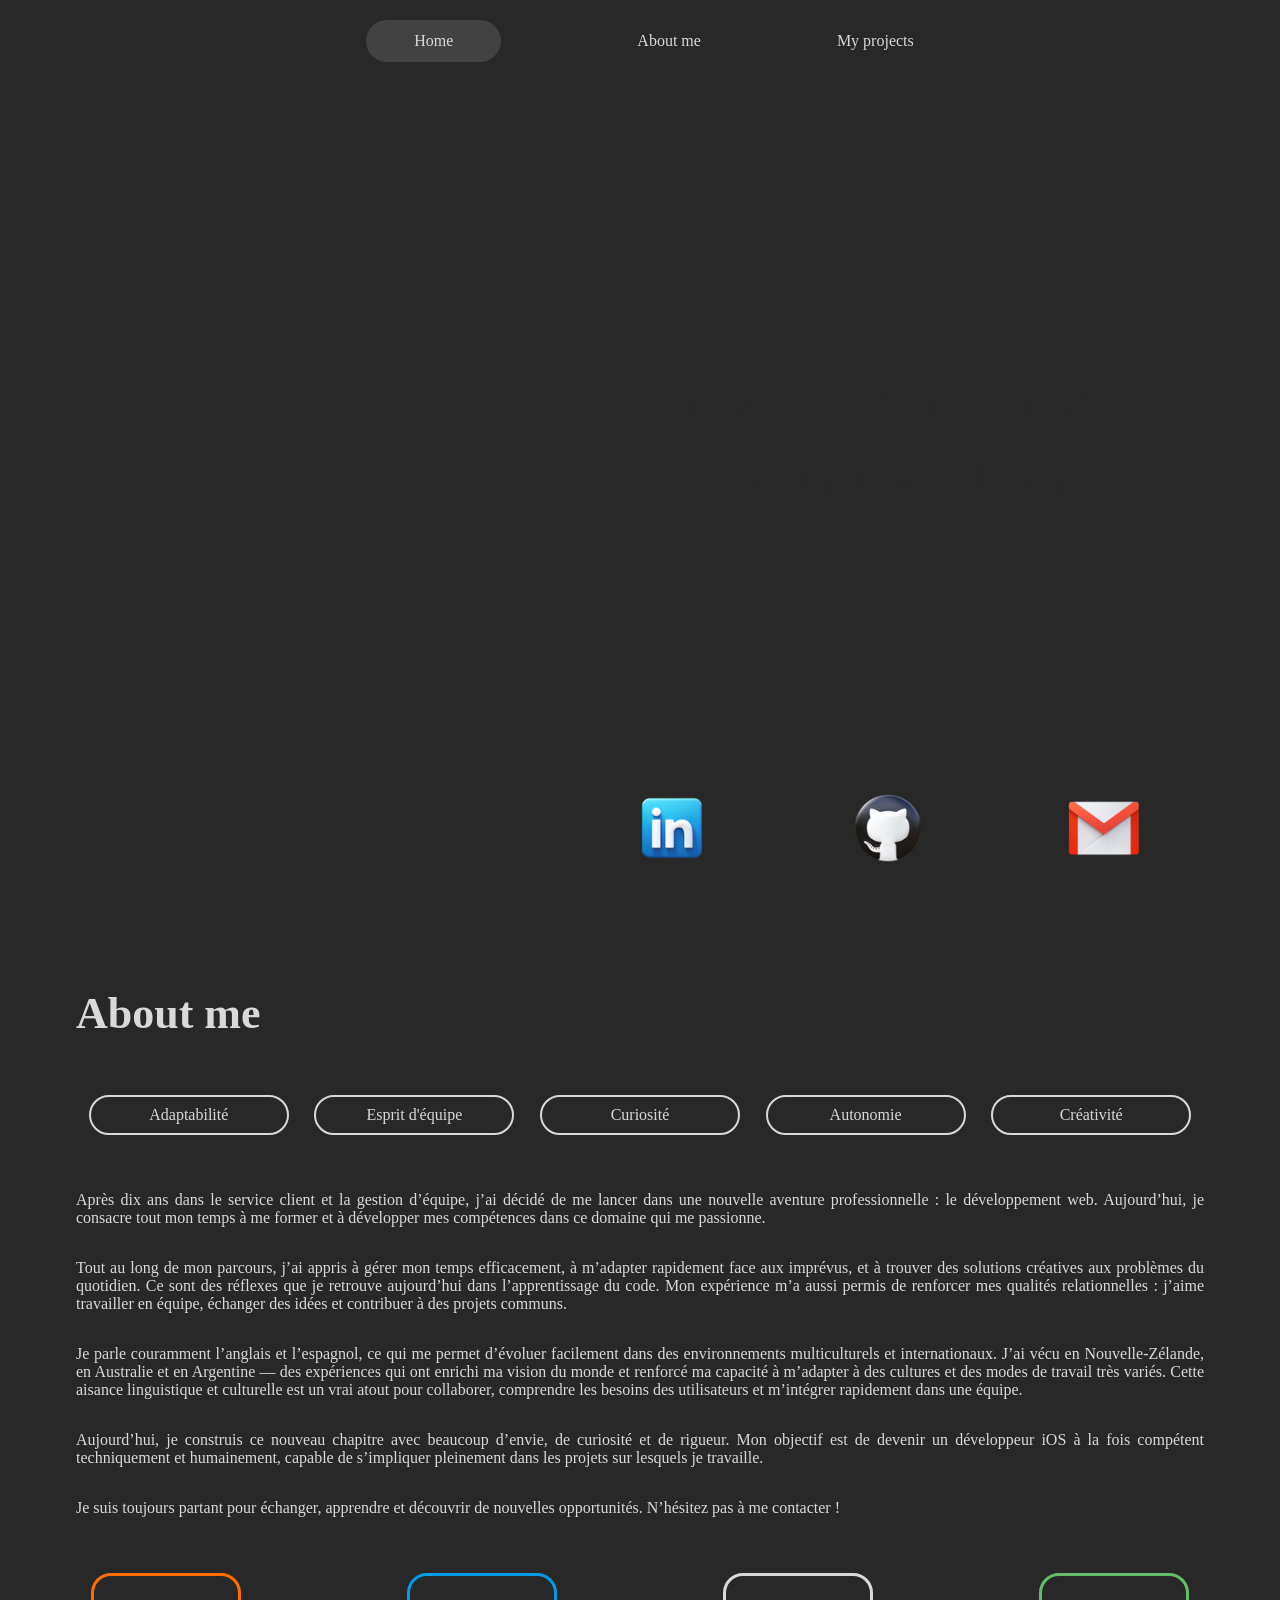
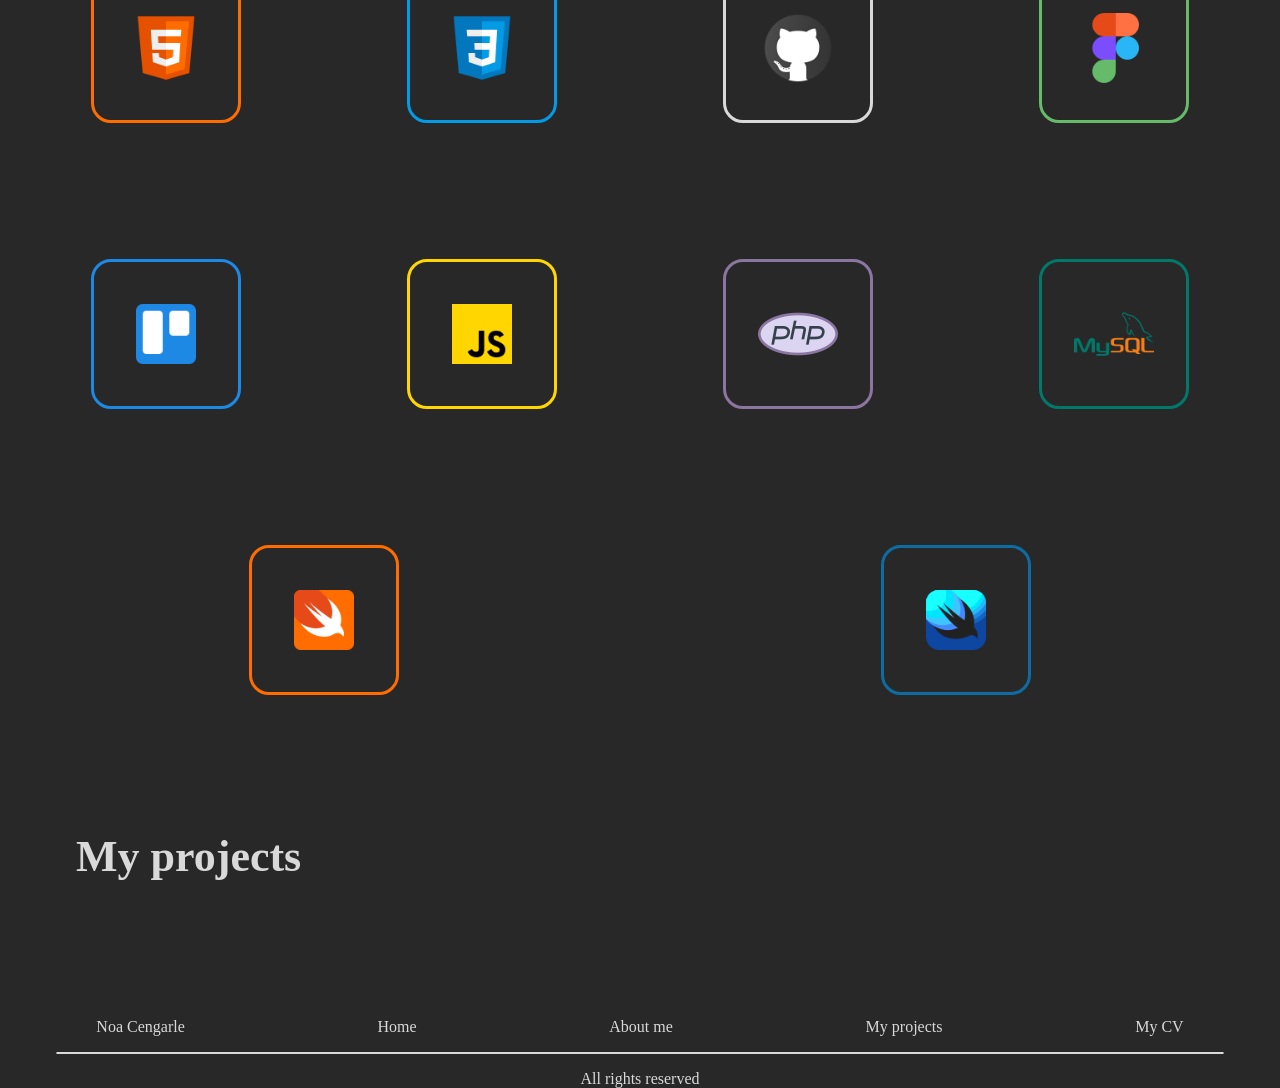
==== index.html @ 5be42145 "css home, about me" ====
<!DOCTYPE html>
<html lang="fr">
    <head>
        <meta charset="UTF-8" />
        <meta name="description" content="Portfolio de Noa Cengarle">
        <meta name="author" content="Noa Cengarle">
        <meta name="viewport" content="width=device-width, initial-scale=1">

        <link rel="stylesheet" href="assets/style.css">
        <script src="" defer></script>
        
        <link rel="icon" type="image/x-icon" href="assets/favicon/icons8-clavier-16.png">
        <title>Noa Cengarle - portfolio</title>
    </head>
    
    <body>
        <header>
            <section class="home" id="home">
                <nav class="navbar">
                    <ul>
                        <li class="active"><a href="#home" class="menu" 
                            aria-label="Accéder à l'accueil">Home</a></li>
                        <li><a href="#aboutme" class="menu" 
                            aria-label="Accéder à propos de moi">About me</a></li>
                        <li><a href="#myprojects" class="menu" 
                            aria-label="Accéder à mes projets">My projects</a></li>
                    </ul>
                </nav>
                <article class="intro">
                    <h1>Noa Cengarle</h1>
                    <h2>Fullstack developer</h2>
                </article>
                <article class="contact">
                    <a href="https://www.linkedin.com/in/noa-cengarle/" aria-label="Accéder à Linkedin"
                        target="_blank" rel="noopener noreferrer"><img 
                            src="assets/Icons/linkedin-contact.png" alt="logo Linkedin" 
                            title="Linkedin" class="logo"></a>
                    <a href="https://github.com/noa-cen" aria-label="Accéder à Github"
                        target="_blank" rel="noopener noreferrer"><img 
                            src="assets/Icons/github-contact.png" alt="logo GitHub" 
                            title="Github" class="logo"></a>
                    <a href="mailto:noacengarle@gmail.com" aria-label="Envoyer un email"
                        target="_blank" rel="noopener noreferrer"><img 
                            src="assets/Icons/gmail-contact.png" alt="logo Gmail" 
                            title="Gmail" class="logo"></a>
                </article>
            </section>
        </header>

        <main>
            <section class="aboutme" id="aboutme">
                <h3>About me</h3>
                <article class="softSkills-container">
                    <p class="softSkills">Adaptabilité</p>
                    <p class="softSkills">Esprit d'équipe</p>
                    <p class="softSkills">Curiosité</p>
                    <p class="softSkills">Autonomie</p>
                    <p class="softSkills">Créativité</p>
                </article>
                <article class="text">
                    <p>Après dix ans dans le service client et la gestion d’équipe, j’ai décidé de 
                        me lancer dans une nouvelle aventure professionnelle : le développement web. 
                        Aujourd’hui, je consacre tout mon temps à me former et à développer mes 
                        compétences dans ce domaine qui me passionne.</p>
                    <p>Tout au long de mon parcours, j’ai appris à gérer mon temps efficacement, 
                        à m’adapter rapidement face aux imprévus, et à trouver des solutions 
                        créatives aux problèmes du quotidien. Ce sont des réflexes que je retrouve 
                        aujourd’hui dans l’apprentissage du code. Mon expérience m’a aussi permis 
                        de renforcer mes qualités relationnelles : j’aime travailler en équipe, 
                        échanger des idées et contribuer à des projets communs.</p>
                    <p>Je parle couramment l’anglais et l’espagnol, ce qui me permet d’évoluer 
                        facilement dans des environnements multiculturels et internationaux. 
                        J’ai vécu en Nouvelle-Zélande, en Australie et en Argentine — des 
                        expériences qui ont enrichi ma vision du monde et renforcé ma capacité 
                        à m’adapter à des cultures et des modes de travail très variés. Cette 
                        aisance linguistique et culturelle est un vrai atout pour collaborer, 
                        comprendre les besoins des utilisateurs et m’intégrer rapidement dans 
                        une équipe.</p>
                    <p>Aujourd’hui, je construis ce nouveau chapitre avec beaucoup d’envie, 
                        de curiosité et de rigueur. Mon objectif est de devenir un développeur 
                        iOS à la fois compétent techniquement et humainement, capable de 
                        s’impliquer pleinement dans les projets sur lesquels je travaille.</p>
                    <p>Je suis toujours partant pour échanger, apprendre et découvrir de nouvelles 
                        opportunités. N’hésitez pas à me contacter !</p>
                </article>
                <article class="hardSkills-container">
                    <article class="hardSkills" id="html"><img src="assets/Icons/html.png" alt="logo HTML" 
                        title="HTML" class="logo"></article>
                    <article class="hardSkills" id="css"><img src="assets/Icons/css.png" alt="logo CSS" 
                        title="CSS" class="logo"></article>
                    <article class="hardSkills" id="github"><img src="assets/Icons/github.png" alt="logo Github" 
                        title="Github" class="logo"></article>
                    <article class="hardSkills" id="figma"><img src="assets/Icons/figma.png" alt="logo Figma" 
                        title="Figma" class="logo"></article>
                    <article class="hardSkills" id="trello"><img src="assets/Icons/trello.png" alt="logo Trello" 
                        title="Trello" class="logo"></article>
                    <article class="hardSkills" id="javascript"><img src="assets/Icons/js.png" alt="logo Javascript" 
                        title="Javascript" class="logo"></article>
                    <article class="hardSkills" id="php"><img src="assets/Icons/php.png" alt="logo PHP" 
                        title="PHP" class="logo"></article>
                    <article class="hardSkills" id="mysql"><img src="assets/Icons/mysql.png" alt="logo MySQL" 
                        title="MySQL" class="logo"></article>
                    <article class="hardSkills" id="swift"><img src="assets/Icons/swift.png" alt="logo Swift" 
                        title="Swift" class="logo"></article>
                    <article class="hardSkills" id="swiftui"><img src="assets/Icons/swiftui.png" alt="logo SwiftUI" 
                        title="SwiftUI" class="logo"></article>
                </article>
            </section>

            <section class="myprojects" id="myprojects">
                <h3>My projects</h3>
            </section>
        </main>

        <footer>
            <ul class="menuBottom">
                <li class="name">Noa Cengarle</li>
                <li><a href="#home" class="menu" aria-label="Accéder à l'accueil">Home</a></li>
                <li><a href="#aboutme" class="menu" aria-label="Accéder à propos de moi">About me</a></li>
                <li><a href="#myprojects" class="menu" aria-label="Accéder à mes projets">My projects</a></li>
                <li><a href="" 
                        target="_blank" class="menu cv"
                        aria-label="Accéder à mon CV">My CV</a></li>
            </ul>
            <article class="line"></article>
            <p class="copyright">All rights reserved</p>
        </footer>
    </body>
</html>
---- assets/style.css ----
/* General */

* {
    padding: 0px;
    margin: 0px;
    text-decoration: none;
    list-style-type: none;
    border: none;
    box-sizing: border-box;
    /* border: red;
    border-style: solid; */
    font-family: "SF Pro";
}

@font-face {
    font-family: SF Pro;
    src: url("font/San\ Francisco\ Pro\ Display/--light");
}

:root {
    --dark: #282828;
    --grey: #424242;
    --light: #D9D9D9;
    --orange: #E88307;
    --background: #ffffff15;
}

body {
    background-color: var(--dark);
    color: var(--light);
}

a {
    color: var(--light);
}

.logo {
    width: 80px;
    height: 80px;
}

/* Home */

header {
    height: 100svh;
    max-width: 100svw;
    display: flex;
    justify-content: center;
    margin: 8px;
}

.home {
    background-image: url("portfolio.png");
    background-size: cover;
    height: calc(100% - 36px);
    width: calc(100% - 24px);
    border-radius: 15px;
    display: flex;
    flex-direction: column;
    justify-content: space-between;
    align-items: center;
    color: var(--dark);

    .navbar ul {
        background-color: var(--dark);
        margin: 8px;
        padding: 4px 48px;
        border-radius: 40px;
        display: flex;
        align-items: center;
        gap: 136px;
    }

    .active {
        background-color: var(--grey);
        padding: 12px 48px;
        border-radius: 40px;
    }

    .intro {
        display: flex;
        flex-direction: column;
        justify-content: center;
        align-items: center;
        gap: 16px;
        position: relative;
        left: 20%;

        h1 {
            font-size: 72px;
        }

        h2 {
            font-size: 44px;
        }
    }

    .contact {
        display: flex;
        align-items: center;
        gap: 136px;
        position: relative;
        left: 20%;
    }
}

/* About me */

main {
    margin: 40px 20px;
}

.aboutme {
    /* border: 3px solid var(--light);
    border-radius: 20px;
    background-color: var(--background); */
    padding: 40px 56px;

    h3 {
        font-size: 44px;
        margin-bottom: 56px;
    }

    .softSkills-container {
        display: flex;
        justify-content: space-around;
        align-items: center;
        margin-bottom: 56px;

        .softSkills {
            border: 2px solid var(--light);
            border-radius: 20px;
            width: 200px;
            height: 40px;
            display: flex;
            justify-content: center;
            align-items: center;
        }
    }

    .text {
        p {
            text-align: justify;
            margin-bottom: 32px;
        }
    }

    .hardSkills-container {
        display: flex;
        flex-flow: row wrap;
        justify-content: space-around;
        align-items: center;
        margin: 56px 0 56px;
        gap: 136px;

        .hardSkills {
            border: 3px solid var(--light);
            border-radius: 20px;
            width: 150px;
            height: 150px;
            display: flex;
            justify-content: center;
            align-items: center;
        }

        #html {
            border-color: #FF6D00;
        }

        #css {
            border-color: #039BE5;
        }

        #figma {
            border-color: #66BB6A;
        }

        #trello {
            border-color: #1E88E5;
        }

        #javascript {
            border-color: #FFD600;
        }

        #php {
            border-color: #8B75A1;
        }

        #mysql {
            border-color: #00796B;
        }

        #swift {
            border-color: #FF6D00;
        }

        #swiftui {
            border-color: #0D6CA1;
        }
    }
}

.myprojects {
    padding: 40px 56px;

    h3 {
        font-size: 44px;
        margin-bottom: 56px;
    }
}

.menuBottom {
    display: flex;
    justify-content: space-around;
    align-items: center;
}

.line {
    border: 1px solid var(--light);
    width: calc(100% - 112px);
    border-radius: 50px;
    position: relative;
    left: 56px;
    margin: 16px 0 16px;
}

.copyright {
    text-align: center;
    margin-bottom: ;
}
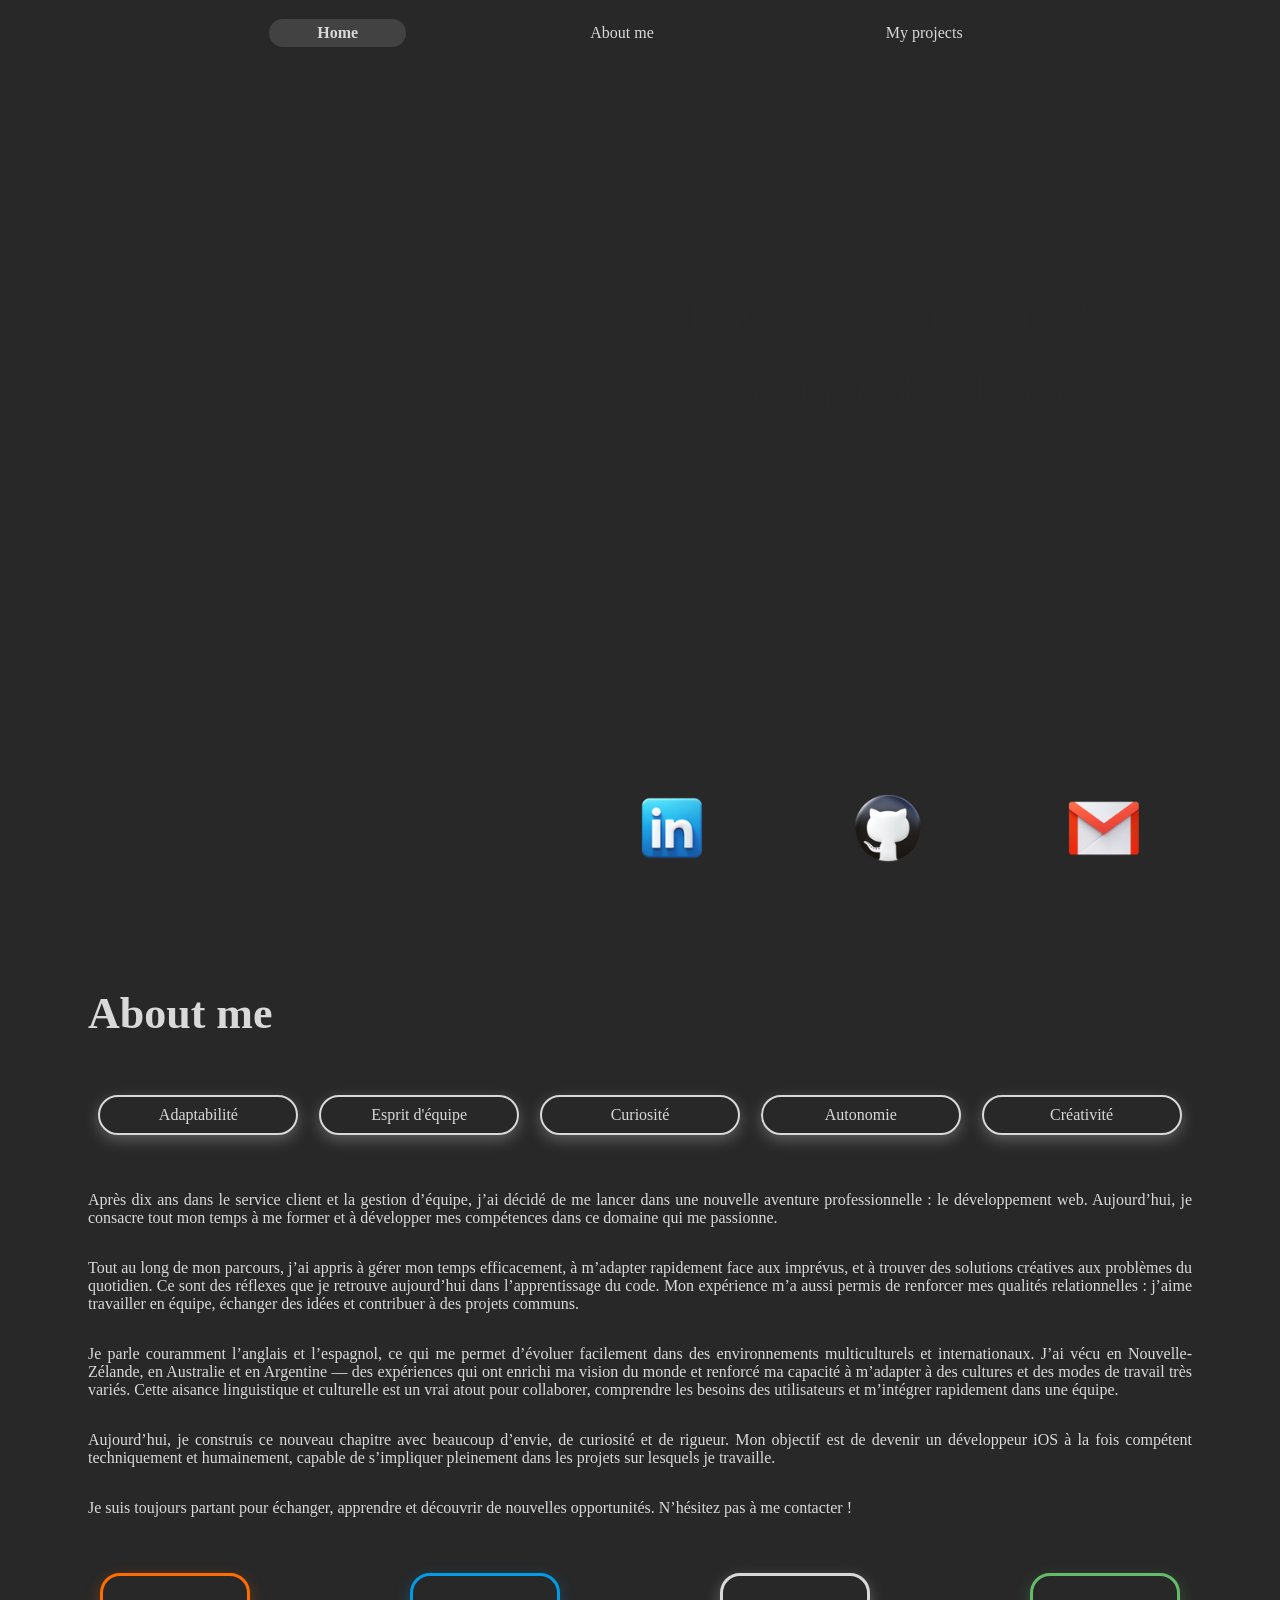
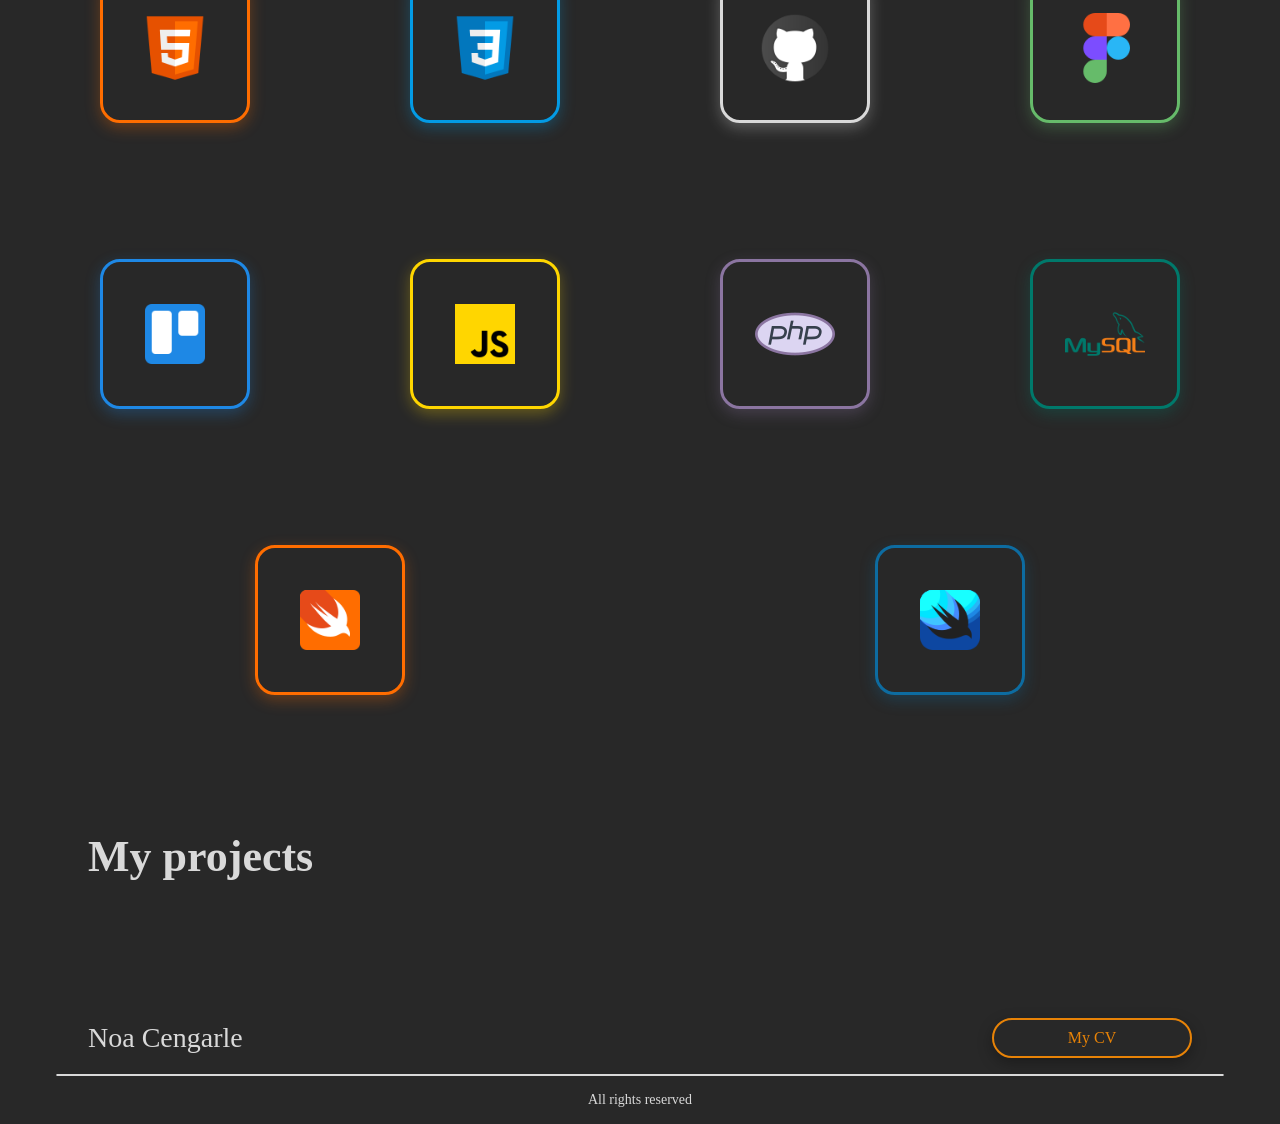
==== commit 649a311f: "script.js navbar menu, projects.json" ====
--- a/index.html
+++ b/index.html
@@ -7,9 +7,9 @@
         <meta name="viewport" content="width=device-width, initial-scale=1">
 
         <link rel="stylesheet" href="assets/style.css">
-        <script src="" defer></script>
+        <script src="script.js" defer></script>
         
-        <link rel="icon" type="image/x-icon" href="assets/favicon/icons8-clavier-16.png">
+        <link rel="icon" type="image/x-icon" href="assets/favicon/favicon-dark.ico">
         <title>Noa Cengarle - portfolio</title>
     </head>
     
@@ -17,12 +17,13 @@
         <header>
             <section class="home" id="home">
                 <nav class="navbar">
-                    <ul>
-                        <li class="active"><a href="#home" class="menu" 
+                    <ul class="dark">
+                        <div class="indicator"></div>
+                        <li class="active"><a href="#home" class="menuItem" 
                             aria-label="Accéder à l'accueil">Home</a></li>
-                        <li><a href="#aboutme" class="menu" 
+                        <li><a href="#aboutme" class="menuItem" 
                             aria-label="Accéder à propos de moi">About me</a></li>
-                        <li><a href="#myprojects" class="menu" 
+                        <li><a href="#myprojects" class="menuItem" 
                             aria-label="Accéder à mes projets">My projects</a></li>
                     </ul>
                 </nav>
@@ -115,11 +116,8 @@
         <footer>
             <ul class="menuBottom">
                 <li class="name">Noa Cengarle</li>
-                <li><a href="#home" class="menu" aria-label="Accéder à l'accueil">Home</a></li>
-                <li><a href="#aboutme" class="menu" aria-label="Accéder à propos de moi">About me</a></li>
-                <li><a href="#myprojects" class="menu" aria-label="Accéder à mes projets">My projects</a></li>
                 <li><a href="" 
-                        target="_blank" class="menu cv"
+                        target="_blank" class="cv"
                         aria-label="Accéder à mon CV">My CV</a></li>
             </ul>
             <article class="line"></article>
--- a/assets/style.css
+++ b/assets/style.css
@@ -1,5 +1,4 @@
 /* General */
-
 * {
     padding: 0px;
     margin: 0px;
@@ -25,6 +24,10 @@
     --background: #ffffff15;
 }
 
+html {
+  scroll-behavior: smooth;
+}
+
 body {
     background-color: var(--dark);
     color: var(--light);
@@ -40,7 +43,6 @@
 }
 
 /* Home */
-
 header {
     height: 100svh;
     max-width: 100svw;
@@ -61,30 +63,76 @@
     align-items: center;
     color: var(--dark);
 
+    .navbar {
+        position: fixed;
+        z-index: 2;
+    }
+
     .navbar ul {
+        position: relative;
+        margin: 8px;
+        padding: 8px 48px;
+        border-radius: 40px;
+        display: flex;
+        align-items: center;
+        gap: 136px;
+    }
+
+    .dark {
         background-color: var(--dark);
-        margin: 8px;
-        padding: 4px 48px;
+
+        .indicator {
+            background-color: var(--grey);
+        }
+
+        li a {
+            color: var(--light);
+        }
+    }
+
+    .light {
+        background-color: var(--light);
+
+        .indicator {
+            background-color: var(--grey);
+        }
+        
+        li a {
+            color: var(--dark);
+        }
+    }
+
+    .indicator {
+        position: absolute;
+        top: 10%;
+        left: 0;
+        height: 80%;
         border-radius: 40px;
-        display: flex;
-        align-items: center;
-        gap: 136px;
-    }
-
-    .active {
-        background-color: var(--grey);
+        transition: transform 0.3s ease, width 0.3s ease;
+        z-index: 1;
+    }
+
+    .navbar li a.menuItem {
+        position: relative;
+        z-index: 2;
         padding: 12px 48px;
         border-radius: 40px;
     }
 
+    .navbar li.active a.menuItem {
+        font-weight: bold;
+        color: var(--light);
+    }
+
     .intro {
+        position: relative;
+        top: 30%;
+        left: 20%;
         display: flex;
         flex-direction: column;
         justify-content: center;
         align-items: center;
-        gap: 16px;
-        position: relative;
-        left: 20%;
+        gap: 16px;        
 
         h1 {
             font-size: 72px;
@@ -105,15 +153,11 @@
 }
 
 /* About me */
-
 main {
-    margin: 40px 20px;
+    margin: 40px 32px;
 }
 
 .aboutme {
-    /* border: 3px solid var(--light);
-    border-radius: 20px;
-    background-color: var(--background); */
     padding: 40px 56px;
 
     h3 {
@@ -135,6 +179,7 @@
             display: flex;
             justify-content: center;
             align-items: center;
+            box-shadow: rgba(217, 217, 217, 0.3) 0px 5px 15px;
         }
     }
 
@@ -165,42 +210,56 @@
 
         #html {
             border-color: #FF6D00;
+            box-shadow: rgba(255, 109, 0, 0.3) 0px 5px 15px;
         }
 
         #css {
             border-color: #039BE5;
+            box-shadow: rgba(3, 155, 229, 0.3) 0px 5px 15px;
+        }
+
+        #github {
+            box-shadow: rgba(217, 217, 217, 0.3) 0px 5px 15px;
         }
 
         #figma {
             border-color: #66BB6A;
+            box-shadow: rgba(102, 187, 106, 0.3) 0px 5px 15px;
         }
 
         #trello {
             border-color: #1E88E5;
+            box-shadow: rgba(30, 136, 229, 0.3) 0px 5px 15px;
         }
 
         #javascript {
             border-color: #FFD600;
+            box-shadow: rgba(255, 214, 0, 0.3) 0px 5px 15px;
         }
 
         #php {
             border-color: #8B75A1;
+            box-shadow: rgba(139, 117, 161, 0.3) 0px 5px 15px;
         }
 
         #mysql {
             border-color: #00796B;
+            box-shadow: rgba(0, 121, 107, 0.3) 0px 5px 15px;
         }
 
         #swift {
             border-color: #FF6D00;
+            box-shadow: rgba(255, 109, 0, 0.3) 0px 5px 15px;
         }
 
         #swiftui {
             border-color: #0D6CA1;
-        }
-    }
-}
-
+            box-shadow: rgba(13, 108, 161, 0.3) 0px 5px 15px;
+        }
+    }
+}
+
+/* My projects */
 .myprojects {
     padding: 40px 56px;
 
@@ -210,10 +269,28 @@
     }
 }
 
+/* Footer */
 .menuBottom {
     display: flex;
-    justify-content: space-around;
+    justify-content: space-between;
     align-items: center;
+    margin: 16px 88px;
+
+    .name {
+        font-size: 28px;
+    }
+
+    .cv {
+        border: 2px solid var(--orange);
+        border-radius: 20px;
+        width: 200px;
+        height: 40px;
+        display: flex;
+        justify-content: center;
+        align-items: center;
+        color: var(--orange);
+        box-shadow: rgba(0, 0, 0, 0.3) 0px 5px 15px;
+    }
 }
 
 .line {
@@ -227,5 +304,7 @@
 
 .copyright {
     text-align: center;
-    margin-bottom: ;
-}+    font-size: 14px;
+    margin: 16px 0;
+}
+
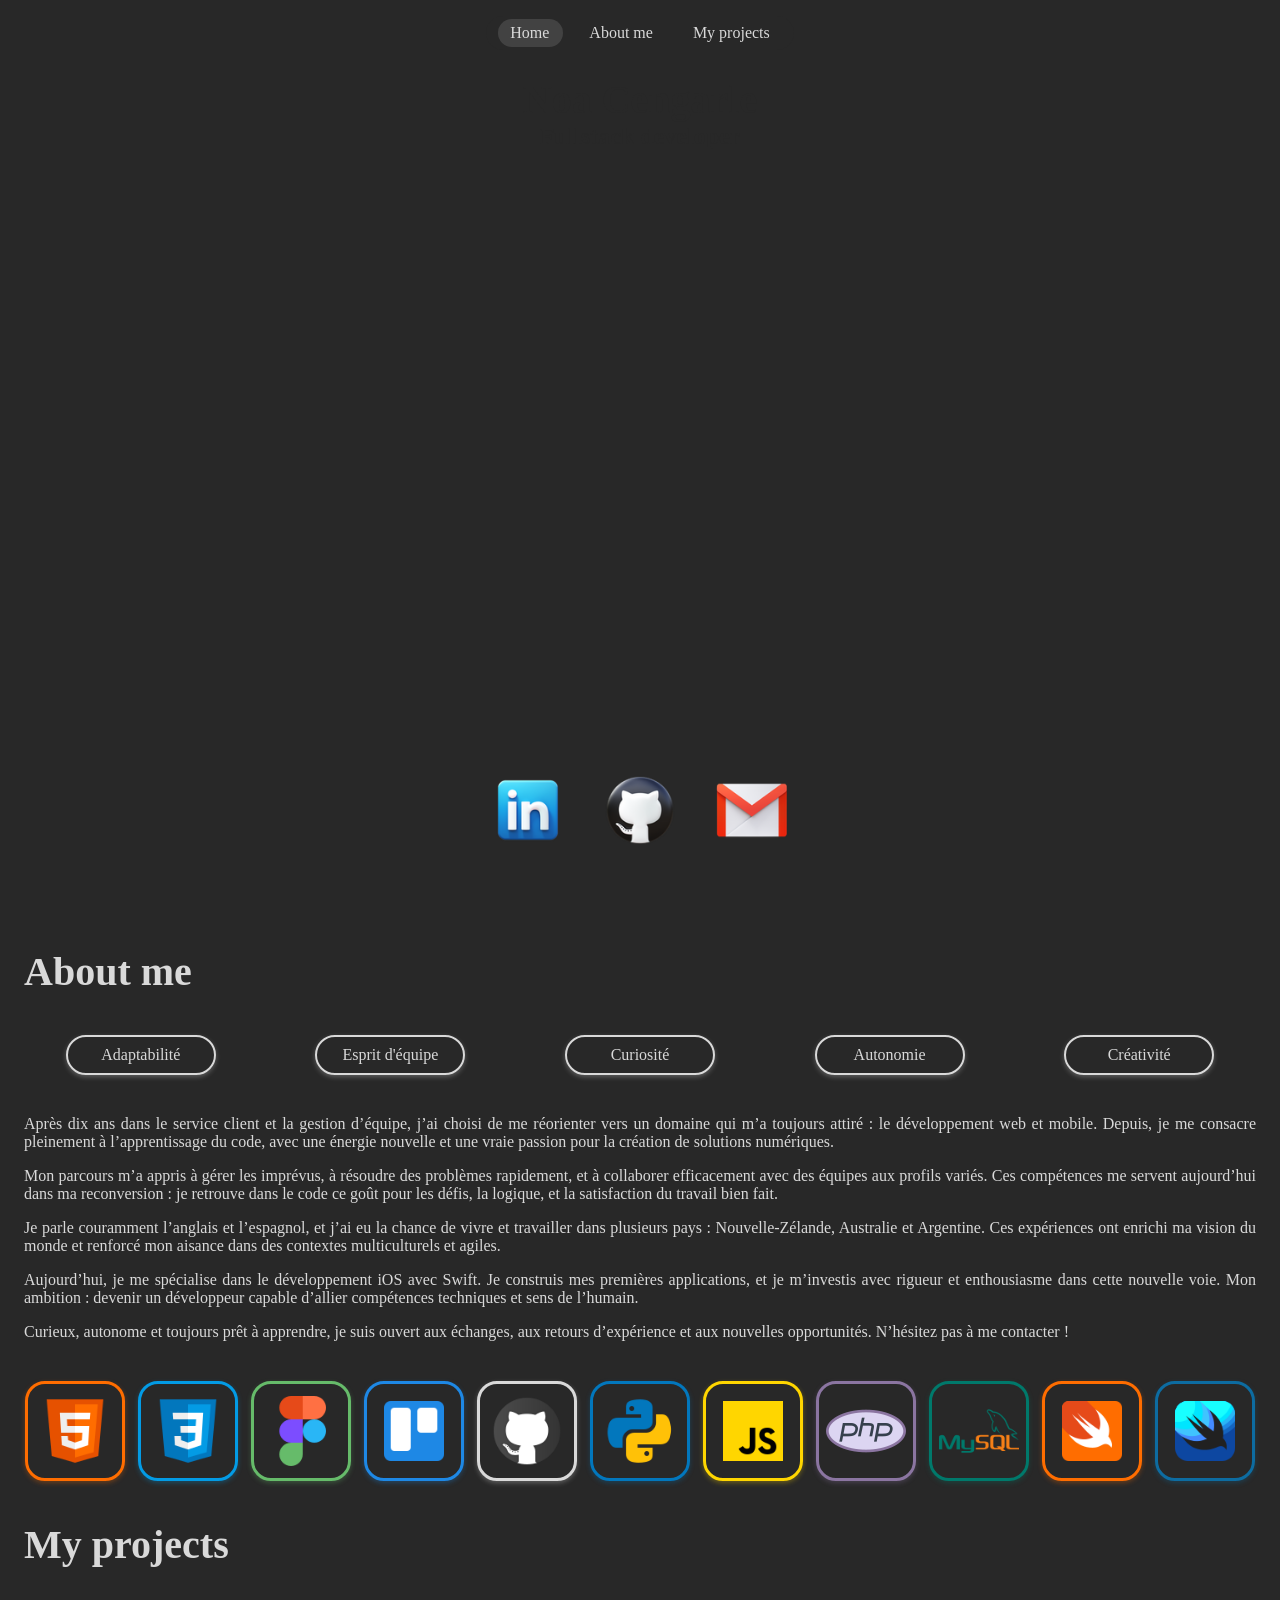
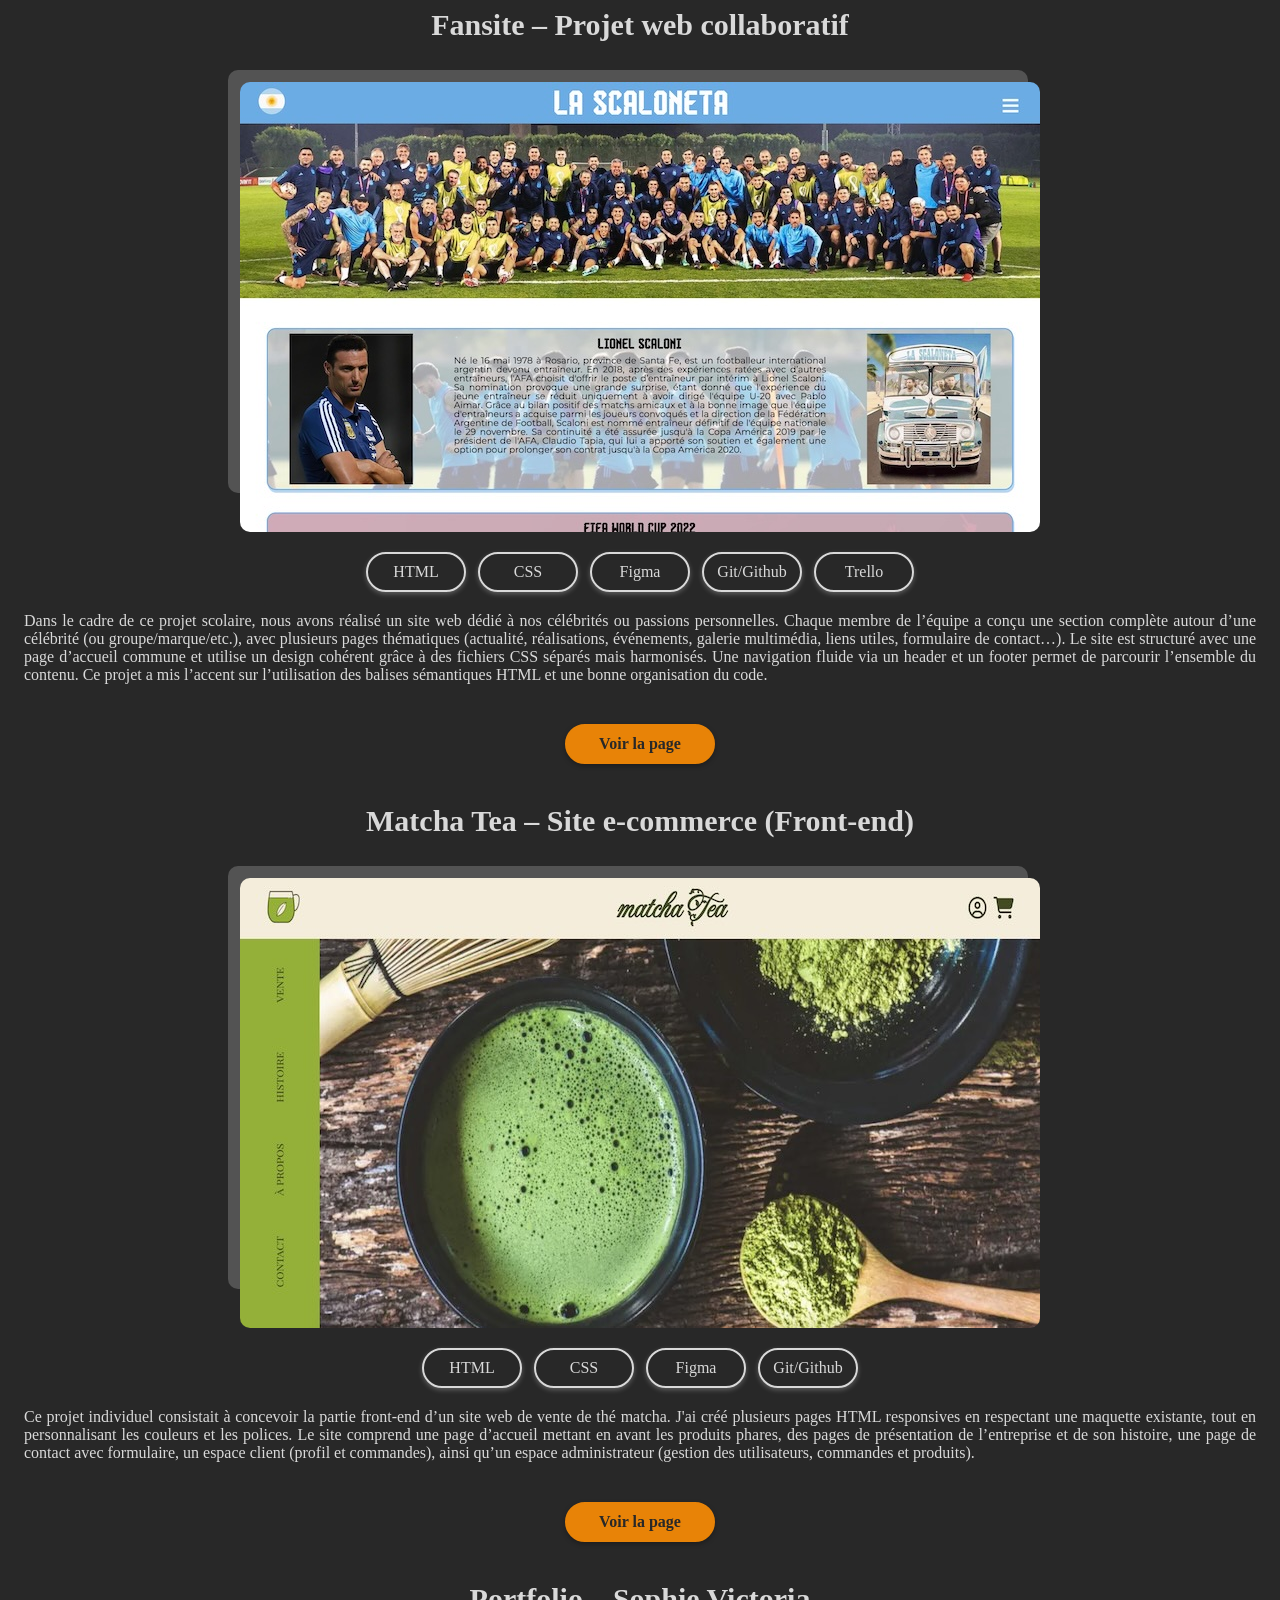
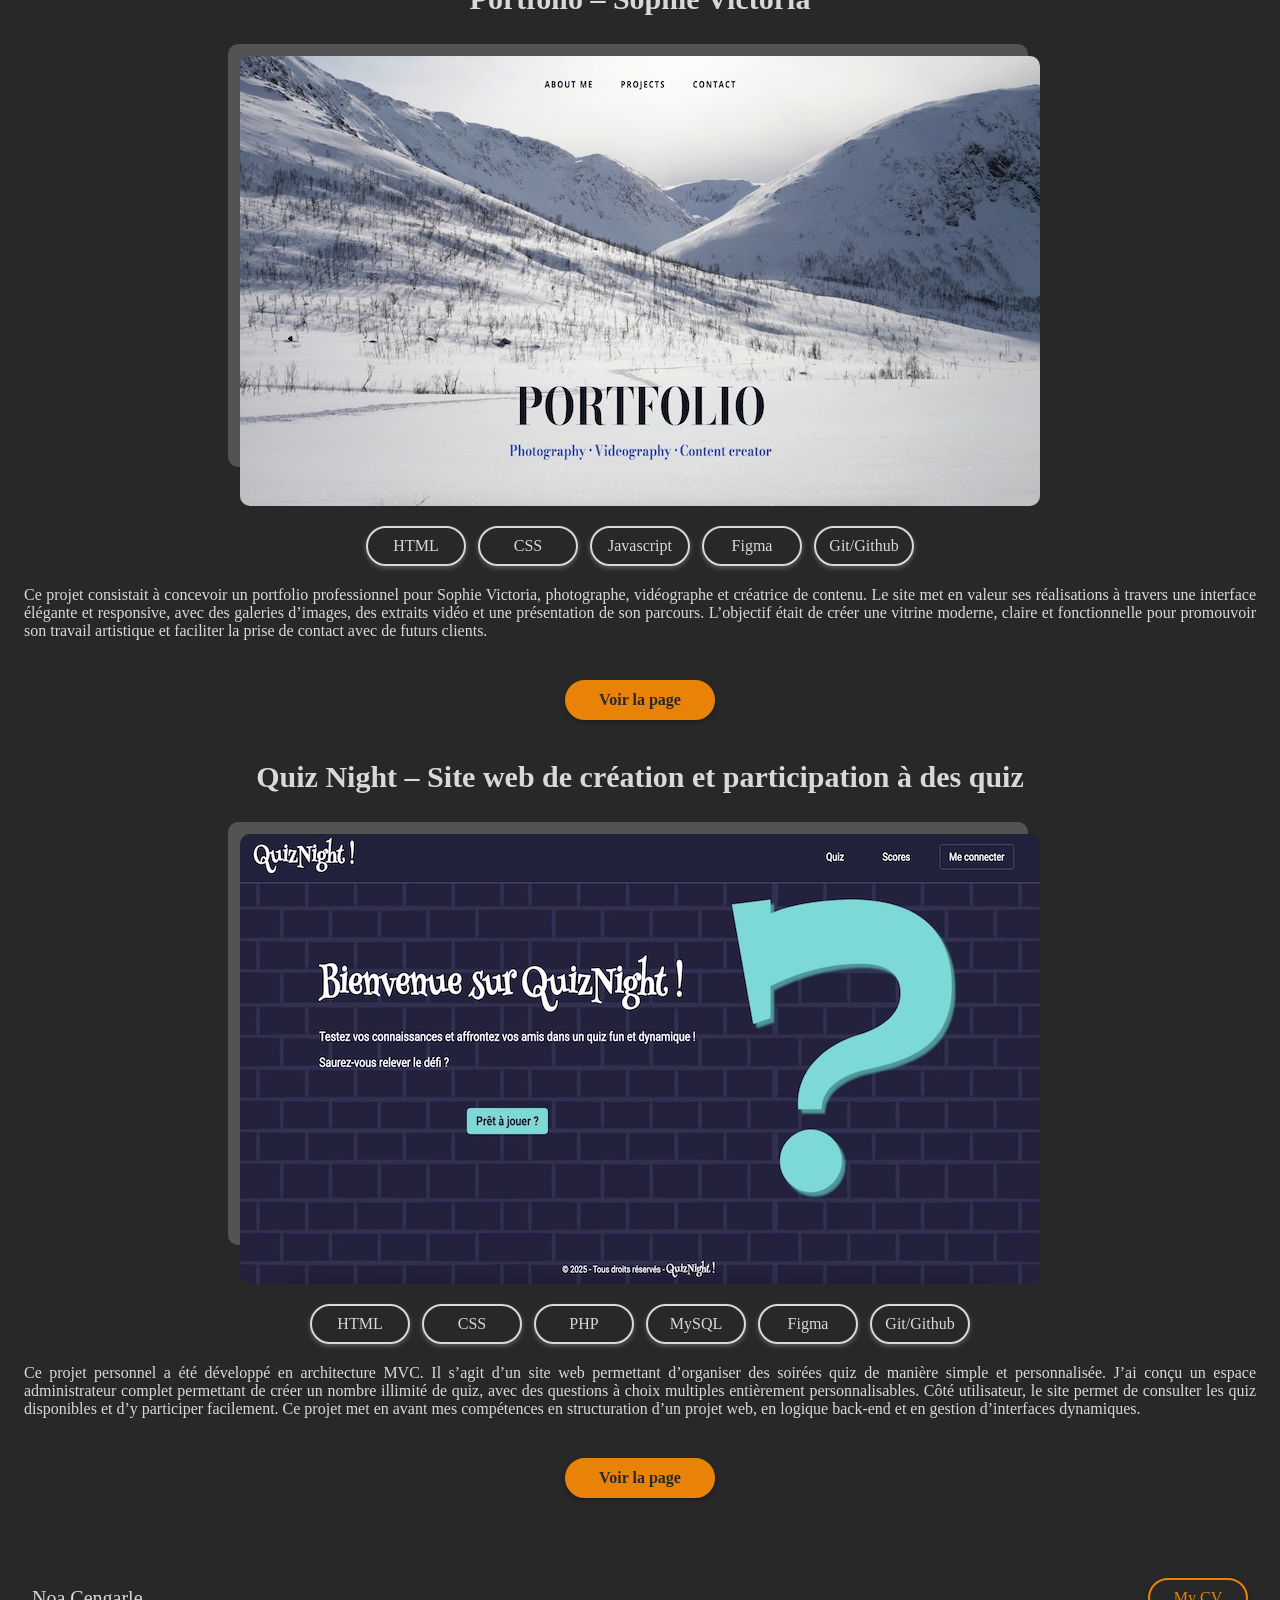
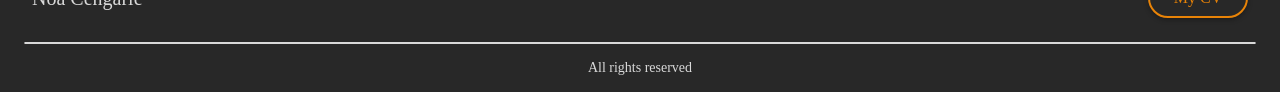
==== commit 9d869dd6: "css mobile first" ====
--- a/index.html
+++ b/index.html
@@ -59,42 +59,42 @@
                     <p class="softSkills">Créativité</p>
                 </article>
                 <article class="text">
-                    <p>Après dix ans dans le service client et la gestion d’équipe, j’ai décidé de 
-                        me lancer dans une nouvelle aventure professionnelle : le développement web. 
-                        Aujourd’hui, je consacre tout mon temps à me former et à développer mes 
-                        compétences dans ce domaine qui me passionne.</p>
-                    <p>Tout au long de mon parcours, j’ai appris à gérer mon temps efficacement, 
-                        à m’adapter rapidement face aux imprévus, et à trouver des solutions 
-                        créatives aux problèmes du quotidien. Ce sont des réflexes que je retrouve 
-                        aujourd’hui dans l’apprentissage du code. Mon expérience m’a aussi permis 
-                        de renforcer mes qualités relationnelles : j’aime travailler en équipe, 
-                        échanger des idées et contribuer à des projets communs.</p>
-                    <p>Je parle couramment l’anglais et l’espagnol, ce qui me permet d’évoluer 
-                        facilement dans des environnements multiculturels et internationaux. 
-                        J’ai vécu en Nouvelle-Zélande, en Australie et en Argentine — des 
-                        expériences qui ont enrichi ma vision du monde et renforcé ma capacité 
-                        à m’adapter à des cultures et des modes de travail très variés. Cette 
-                        aisance linguistique et culturelle est un vrai atout pour collaborer, 
-                        comprendre les besoins des utilisateurs et m’intégrer rapidement dans 
-                        une équipe.</p>
-                    <p>Aujourd’hui, je construis ce nouveau chapitre avec beaucoup d’envie, 
-                        de curiosité et de rigueur. Mon objectif est de devenir un développeur 
-                        iOS à la fois compétent techniquement et humainement, capable de 
-                        s’impliquer pleinement dans les projets sur lesquels je travaille.</p>
-                    <p>Je suis toujours partant pour échanger, apprendre et découvrir de nouvelles 
-                        opportunités. N’hésitez pas à me contacter !</p>
+                    <p>Après dix ans dans le service client et la gestion d’équipe, j’ai 
+                        choisi de me réorienter vers un domaine qui m’a toujours attiré : 
+                        le développement web et mobile. Depuis, je me consacre pleinement à 
+                        l’apprentissage du code, avec une énergie nouvelle et une vraie 
+                        passion pour la création de solutions numériques.</p>
+                    <p>Mon parcours m’a appris à gérer les imprévus, à résoudre des problèmes 
+                        rapidement, et à collaborer efficacement avec des équipes aux profils 
+                        variés. Ces compétences me servent aujourd’hui dans ma reconversion : 
+                        je retrouve dans le code ce goût pour les défis, la logique, et la 
+                        satisfaction du travail bien fait.</p>
+                    <p>Je parle couramment l’anglais et l’espagnol, et j’ai eu la chance de 
+                        vivre et travailler dans plusieurs pays : Nouvelle-Zélande, Australie et 
+                        Argentine. Ces expériences ont enrichi ma vision du monde et renforcé 
+                        mon aisance dans des contextes multiculturels et agiles.</p>
+                    <p>Aujourd’hui, je me spécialise dans le développement iOS avec Swift. 
+                        Je construis mes premières applications, et je m’investis avec 
+                        rigueur et enthousiasme dans cette nouvelle voie. Mon ambition : 
+                        devenir un développeur capable d’allier compétences techniques et 
+                        sens de l’humain.</p>
+                    <p>Curieux, autonome et toujours prêt à apprendre, je suis ouvert aux 
+                        échanges, aux retours d’expérience et aux nouvelles opportunités. 
+                        N’hésitez pas à me contacter !</p>
                 </article>
                 <article class="hardSkills-container">
                     <article class="hardSkills" id="html"><img src="assets/Icons/html.png" alt="logo HTML" 
                         title="HTML" class="logo"></article>
                     <article class="hardSkills" id="css"><img src="assets/Icons/css.png" alt="logo CSS" 
                         title="CSS" class="logo"></article>
-                    <article class="hardSkills" id="github"><img src="assets/Icons/github.png" alt="logo Github" 
-                        title="Github" class="logo"></article>
                     <article class="hardSkills" id="figma"><img src="assets/Icons/figma.png" alt="logo Figma" 
                         title="Figma" class="logo"></article>
                     <article class="hardSkills" id="trello"><img src="assets/Icons/trello.png" alt="logo Trello" 
                         title="Trello" class="logo"></article>
+                        <article class="hardSkills" id="github"><img src="assets/Icons/github.png" alt="logo Github" 
+                        title="Github" class="logo"></article>
+                    <article class="hardSkills" id="python"><img src="assets/Icons/python.png" alt="logo Python" 
+                        title="Python" class="logo"></article>
                     <article class="hardSkills" id="javascript"><img src="assets/Icons/js.png" alt="logo Javascript" 
                         title="Javascript" class="logo"></article>
                     <article class="hardSkills" id="php"><img src="assets/Icons/php.png" alt="logo PHP" 
@@ -116,7 +116,7 @@
         <footer>
             <ul class="menuBottom">
                 <li class="name">Noa Cengarle</li>
-                <li><a href="" 
+                <li><a href="https://drive.google.com/file/d/1aLJHlhaXlJ-EM0XdRNQPNlVrjYcjd6GL/view?usp=sharing" 
                         target="_blank" class="cv"
                         aria-label="Accéder à mon CV">My CV</a></li>
             </ul>
--- a/assets/style.css
+++ b/assets/style.css
@@ -42,6 +42,11 @@
     height: 80px;
 }
 
+h3 {
+        font-size: 40px;
+        margin-bottom: 40px;
+    }
+
 /* Home */
 header {
     height: 100svh;
@@ -54,8 +59,9 @@
 .home {
     background-image: url("portfolio.png");
     background-size: cover;
-    height: calc(100% - 36px);
-    width: calc(100% - 24px);
+    background-position: 21% 50%;
+    height: 94%;
+    width: 98%;
     border-radius: 15px;
     display: flex;
     flex-direction: column;
@@ -71,11 +77,11 @@
     .navbar ul {
         position: relative;
         margin: 8px;
-        padding: 8px 48px;
+        padding: 8px 12px;
         border-radius: 40px;
         display: flex;
         align-items: center;
-        gap: 136px;
+        gap: 16px;
     }
 
     .dark {
@@ -99,6 +105,7 @@
         
         li a {
             color: var(--dark);
+            font-weight: bold;
         }
     }
 
@@ -115,78 +122,71 @@
     .navbar li a.menuItem {
         position: relative;
         z-index: 2;
-        padding: 12px 48px;
+        padding: 8px 12px;
         border-radius: 40px;
     }
 
     .navbar li.active a.menuItem {
-        font-weight: bold;
         color: var(--light);
     }
 
     .intro {
         position: relative;
-        top: 30%;
-        left: 20%;
+        top: 8%;
+        left: 0;
         display: flex;
         flex-direction: column;
         justify-content: center;
         align-items: center;
-        gap: 16px;        
 
         h1 {
-            font-size: 72px;
+            font-size: 40px;
         }
 
         h2 {
-            font-size: 44px;
+            font-size: 24px;
         }
     }
 
     .contact {
         display: flex;
         align-items: center;
-        gap: 136px;
+        gap: 32px;
         position: relative;
-        left: 20%;
+        left: 0;
     }
 }
 
 /* About me */
 main {
-    margin: 40px 32px;
+    margin: 40px 24px;
 }
 
 .aboutme {
-    padding: 40px 56px;
-
-    h3 {
-        font-size: 44px;
-        margin-bottom: 56px;
-    }
-
     .softSkills-container {
         display: flex;
+        flex-flow: row wrap;
         justify-content: space-around;
         align-items: center;
-        margin-bottom: 56px;
+        gap: 16px;
+        margin-bottom: 40px;
 
         .softSkills {
             border: 2px solid var(--light);
             border-radius: 20px;
-            width: 200px;
+            width: 150px;
             height: 40px;
             display: flex;
             justify-content: center;
             align-items: center;
-            box-shadow: rgba(217, 217, 217, 0.3) 0px 5px 15px;
+            box-shadow: rgba(217, 217, 217, 0.3) 0px 2px 5px;
         }
     }
 
     .text {
         p {
             text-align: justify;
-            margin-bottom: 32px;
+            margin-bottom: 16px;
         }
     }
 
@@ -195,14 +195,14 @@
         flex-flow: row wrap;
         justify-content: space-around;
         align-items: center;
-        margin: 56px 0 56px;
-        gap: 136px;
+        margin: 40px 0 40px;
+        gap: 12px;
 
         .hardSkills {
             border: 3px solid var(--light);
             border-radius: 20px;
-            width: 150px;
-            height: 150px;
+            width: 100px;
+            height: 100px;
             display: flex;
             justify-content: center;
             align-items: center;
@@ -210,62 +210,137 @@
 
         #html {
             border-color: #FF6D00;
-            box-shadow: rgba(255, 109, 0, 0.3) 0px 5px 15px;
+            box-shadow: rgba(255, 109, 0, 0.3) 0px 2px 5px;
         }
 
         #css {
             border-color: #039BE5;
-            box-shadow: rgba(3, 155, 229, 0.3) 0px 5px 15px;
+            box-shadow: rgba(3, 155, 229, 0.3) 0px 2px 5px;
         }
 
         #github {
-            box-shadow: rgba(217, 217, 217, 0.3) 0px 5px 15px;
+            box-shadow: rgba(217, 217, 217, 0.3) 0px 2px 5px;
         }
 
         #figma {
             border-color: #66BB6A;
-            box-shadow: rgba(102, 187, 106, 0.3) 0px 5px 15px;
+            box-shadow: rgba(102, 187, 106, 0.3) 0px 2px 5px;
         }
 
         #trello {
             border-color: #1E88E5;
-            box-shadow: rgba(30, 136, 229, 0.3) 0px 5px 15px;
+            box-shadow: rgba(30, 136, 229, 0.3) 0px 2px 5px;
+        }
+
+        #python {
+            border-color: #0277BD;
+            box-shadow: rgba(2, 119, 189, 0.3) 0px 2px 5px;
         }
 
         #javascript {
             border-color: #FFD600;
-            box-shadow: rgba(255, 214, 0, 0.3) 0px 5px 15px;
+            box-shadow: rgba(255, 214, 0, 0.3) 0px 2px 5px;
         }
 
         #php {
             border-color: #8B75A1;
-            box-shadow: rgba(139, 117, 161, 0.3) 0px 5px 15px;
+            box-shadow: rgba(139, 117, 161, 0.3) 0px 2px 5px;
         }
 
         #mysql {
             border-color: #00796B;
-            box-shadow: rgba(0, 121, 107, 0.3) 0px 5px 15px;
+            box-shadow: rgba(0, 121, 107, 0.3) 0px 2px 5px;
         }
 
         #swift {
             border-color: #FF6D00;
-            box-shadow: rgba(255, 109, 0, 0.3) 0px 5px 15px;
+            box-shadow: rgba(255, 109, 0, 0.3) 0px 2px 5px;
         }
 
         #swiftui {
             border-color: #0D6CA1;
-            box-shadow: rgba(13, 108, 161, 0.3) 0px 5px 15px;
+            box-shadow: rgba(13, 108, 161, 0.3) 0px 2px 5px;
         }
     }
 }
 
 /* My projects */
 .myprojects {
-    padding: 40px 56px;
-
-    h3 {
-        font-size: 44px;
-        margin-bottom: 56px;
+    .project {
+        display: flex;
+        flex-direction: column;
+        justify-content: center;
+        align-items: center;
+
+        h4 {
+            font-size: 30px;
+            margin-bottom: 40px;
+        }
+
+        .card {
+            position: relative;
+            display: inline-block;
+        }
+
+        .card::before {
+            content: '';
+            position: absolute;
+            top: -12px;
+            left: -12px;
+            width: 100%;
+            height: 90%;
+            background: rgba(255, 255, 255, 0.2);
+            border-radius: 10px;
+            z-index: 0;
+        }
+        .projectImage {
+            position: relative;
+            z-index: 1;
+            display: block;
+            max-width: 100%;
+            border-radius: 10px;
+            margin-bottom: 20px;
+        }
+
+        ul {
+            display: flex;
+            flex-flow: row wrap;
+            justify-content: space-around;
+            align-items: center;
+            gap: 12px;
+            margin-bottom: 20px;
+        }
+
+        .techElement {
+            border: 2px solid var(--light);
+            border-radius: 20px;
+            width: 100px;
+            height: 40px;
+            display: flex;
+            justify-content: center;
+            align-items: center;
+            box-shadow: rgba(217, 217, 217, 0.3) 0px 2px 5px;
+        }
+
+        p {
+            text-align: justify;
+            margin-bottom: 40px;
+        }
+
+        .link {
+            border: 2px solid var(--orange);
+            border-radius: 20px;
+            width: 150px;
+            height: 40px;
+            display: flex;
+            justify-content: center;
+            align-items: center;
+            background-color: var(--orange);
+            color: var(--dark);
+            font-weight: bold;
+            box-shadow: rgba(0, 0, 0, 0.3) 0px 2px 5px;
+            margin-bottom: 40px;
+        }
     }
 }
 
@@ -274,32 +349,31 @@
     display: flex;
     justify-content: space-between;
     align-items: center;
-    margin: 16px 88px;
+    margin: 24px 32px;
 
     .name {
-        font-size: 28px;
+        font-size: 20px;
     }
 
     .cv {
         border: 2px solid var(--orange);
         border-radius: 20px;
-        width: 200px;
+        width: 100px;
         height: 40px;
         display: flex;
         justify-content: center;
         align-items: center;
         color: var(--orange);
-        box-shadow: rgba(0, 0, 0, 0.3) 0px 5px 15px;
+        box-shadow: rgba(0, 0, 0, 0.3) 0px 2px 5px;
     }
 }
 
 .line {
     border: 1px solid var(--light);
-    width: calc(100% - 112px);
+    width: calc(100% - 48px);
     border-radius: 50px;
     position: relative;
-    left: 56px;
-    margin: 16px 0 16px;
+    left: 24px;
 }
 
 .copyright {
@@ -308,3 +382,10 @@
     margin: 16px 0;
 }
 
+/* Media queries */
+@media (min-width: 425px) {
+}
+@media (min-width: 768px) {
+}
+@media (min-width: 1024px) {
+}
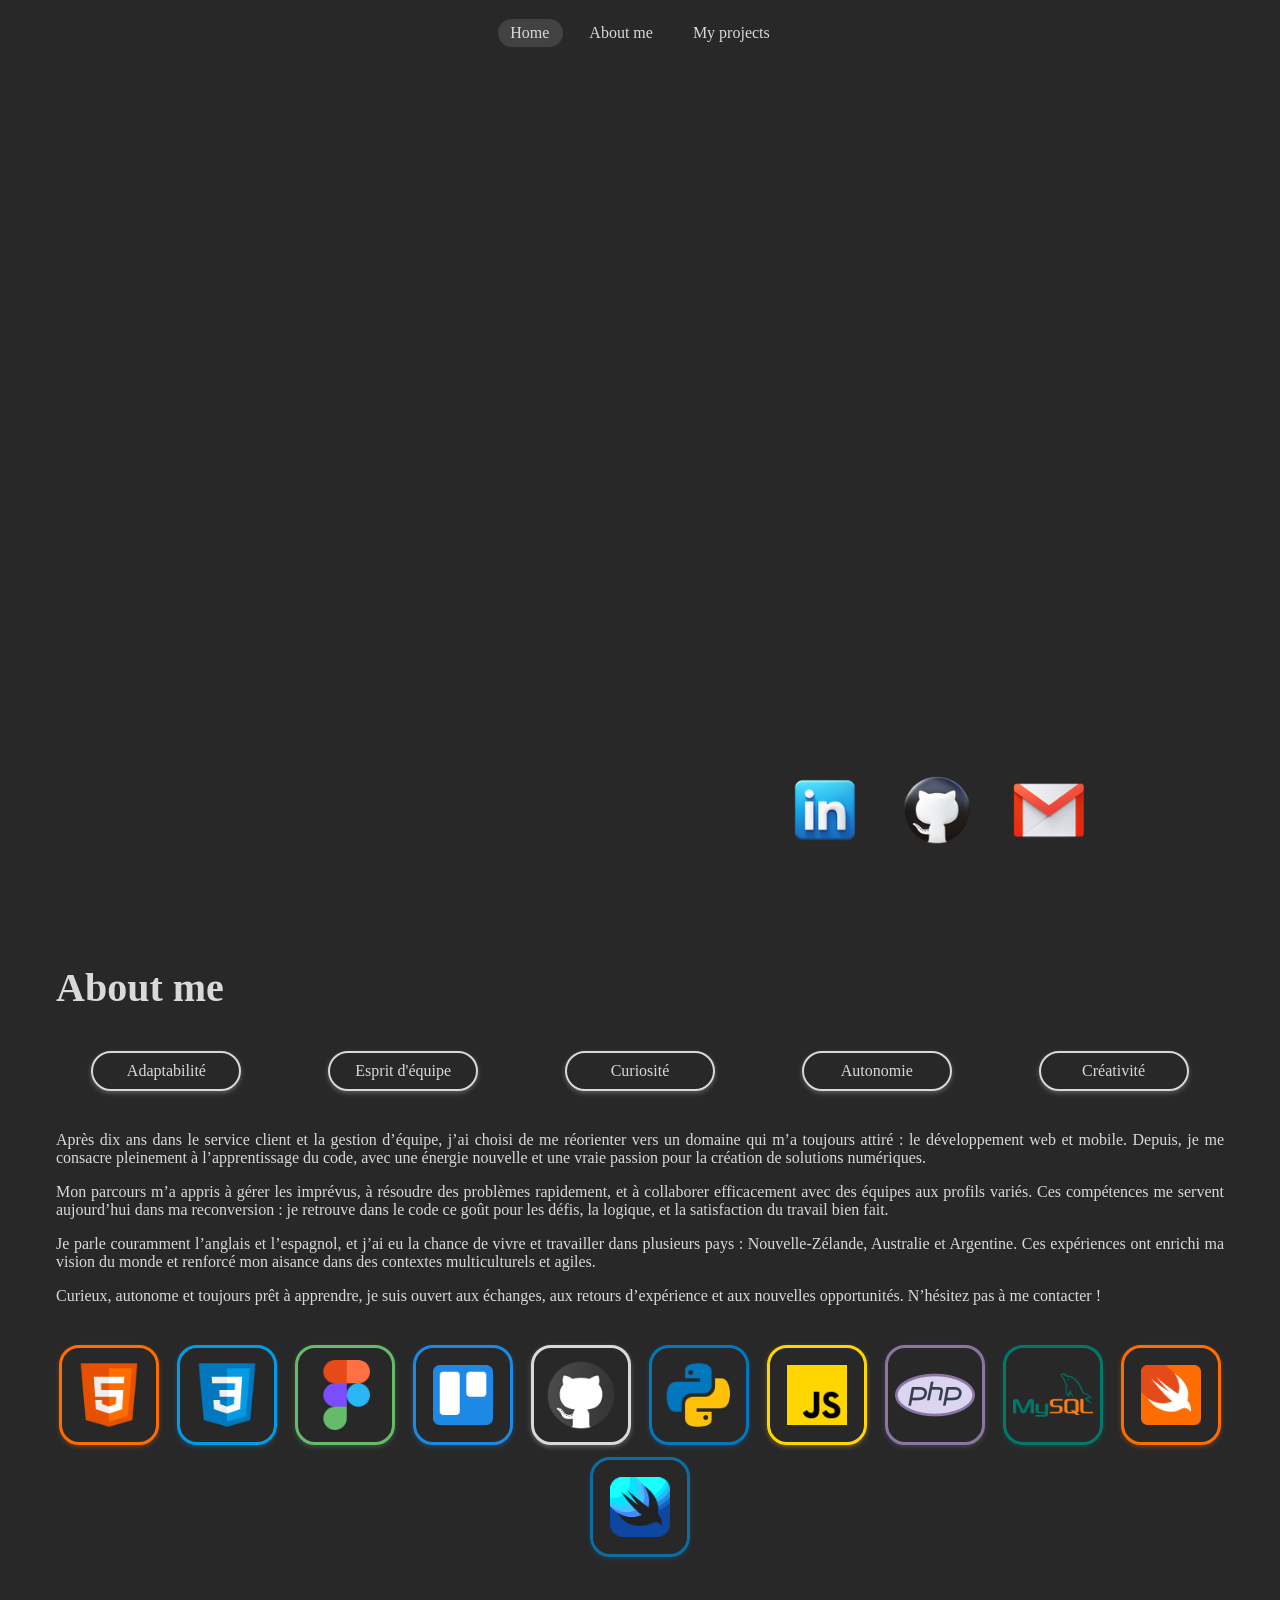
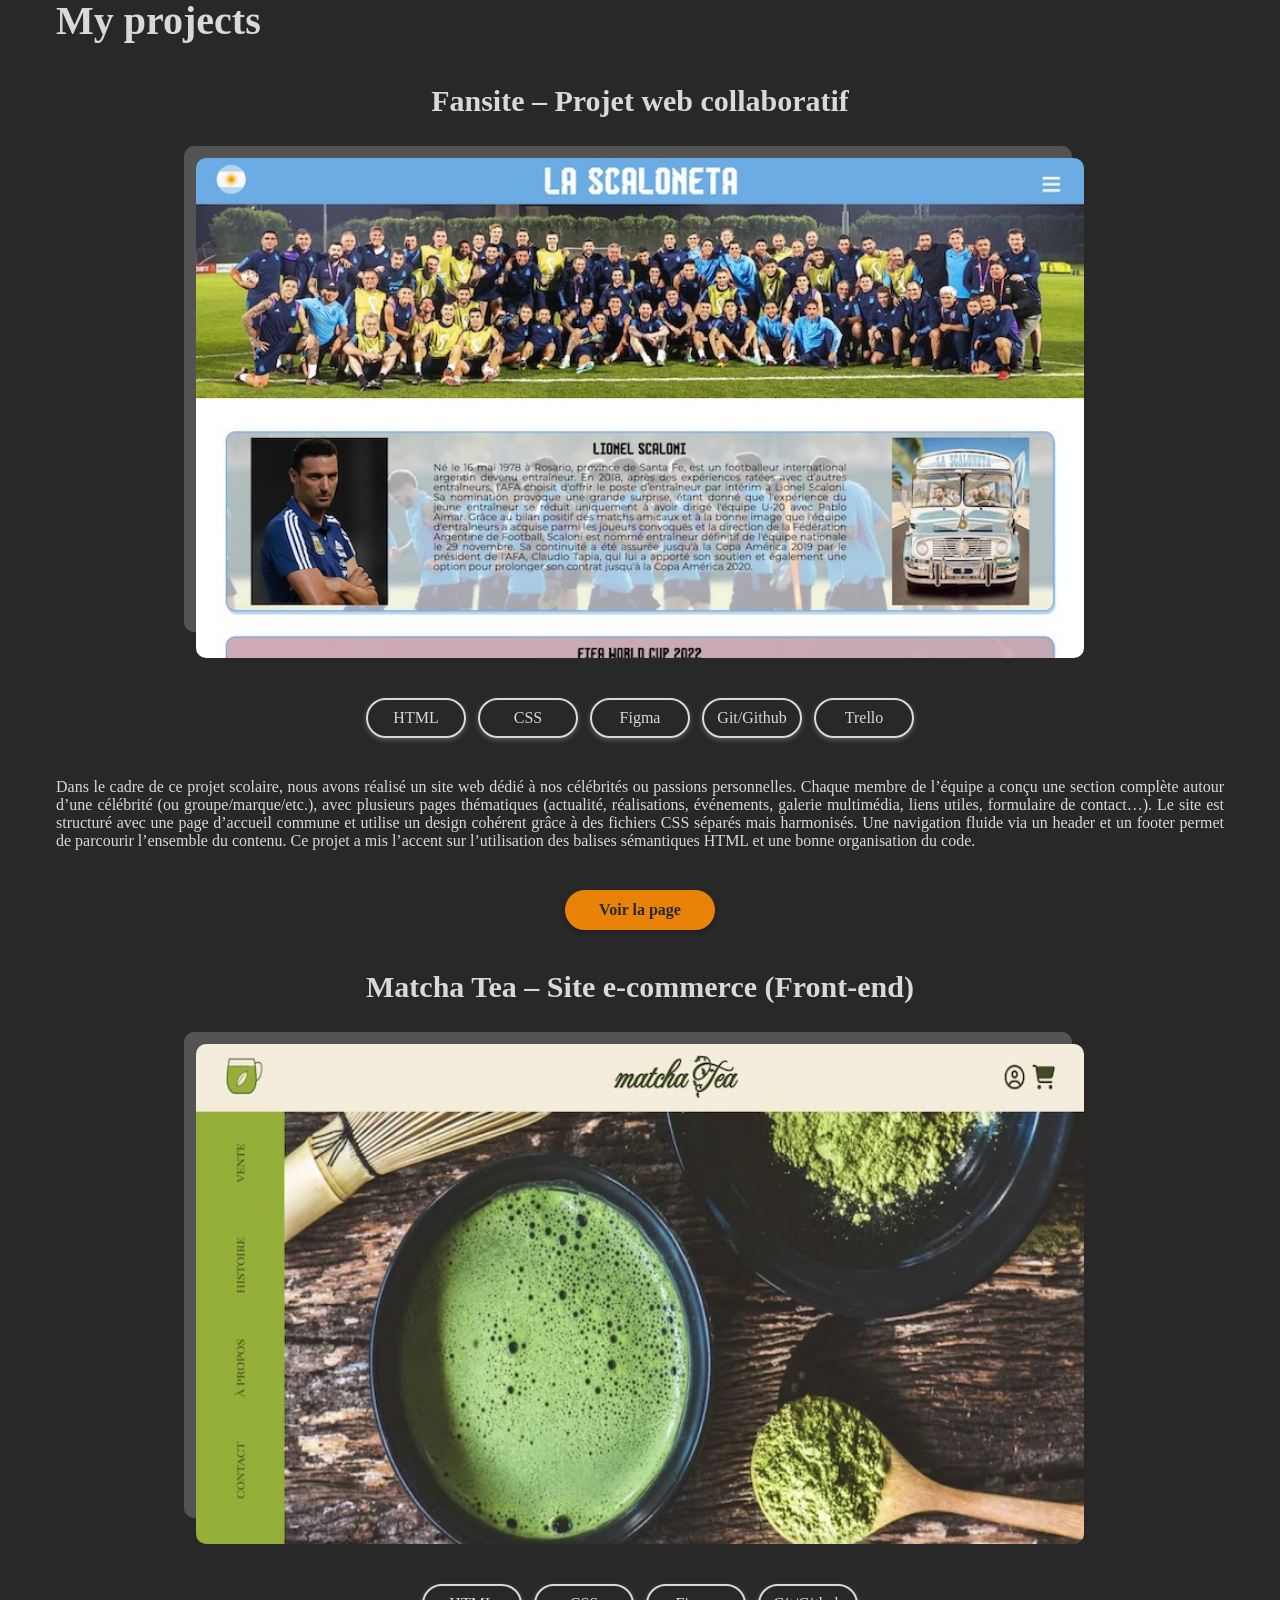
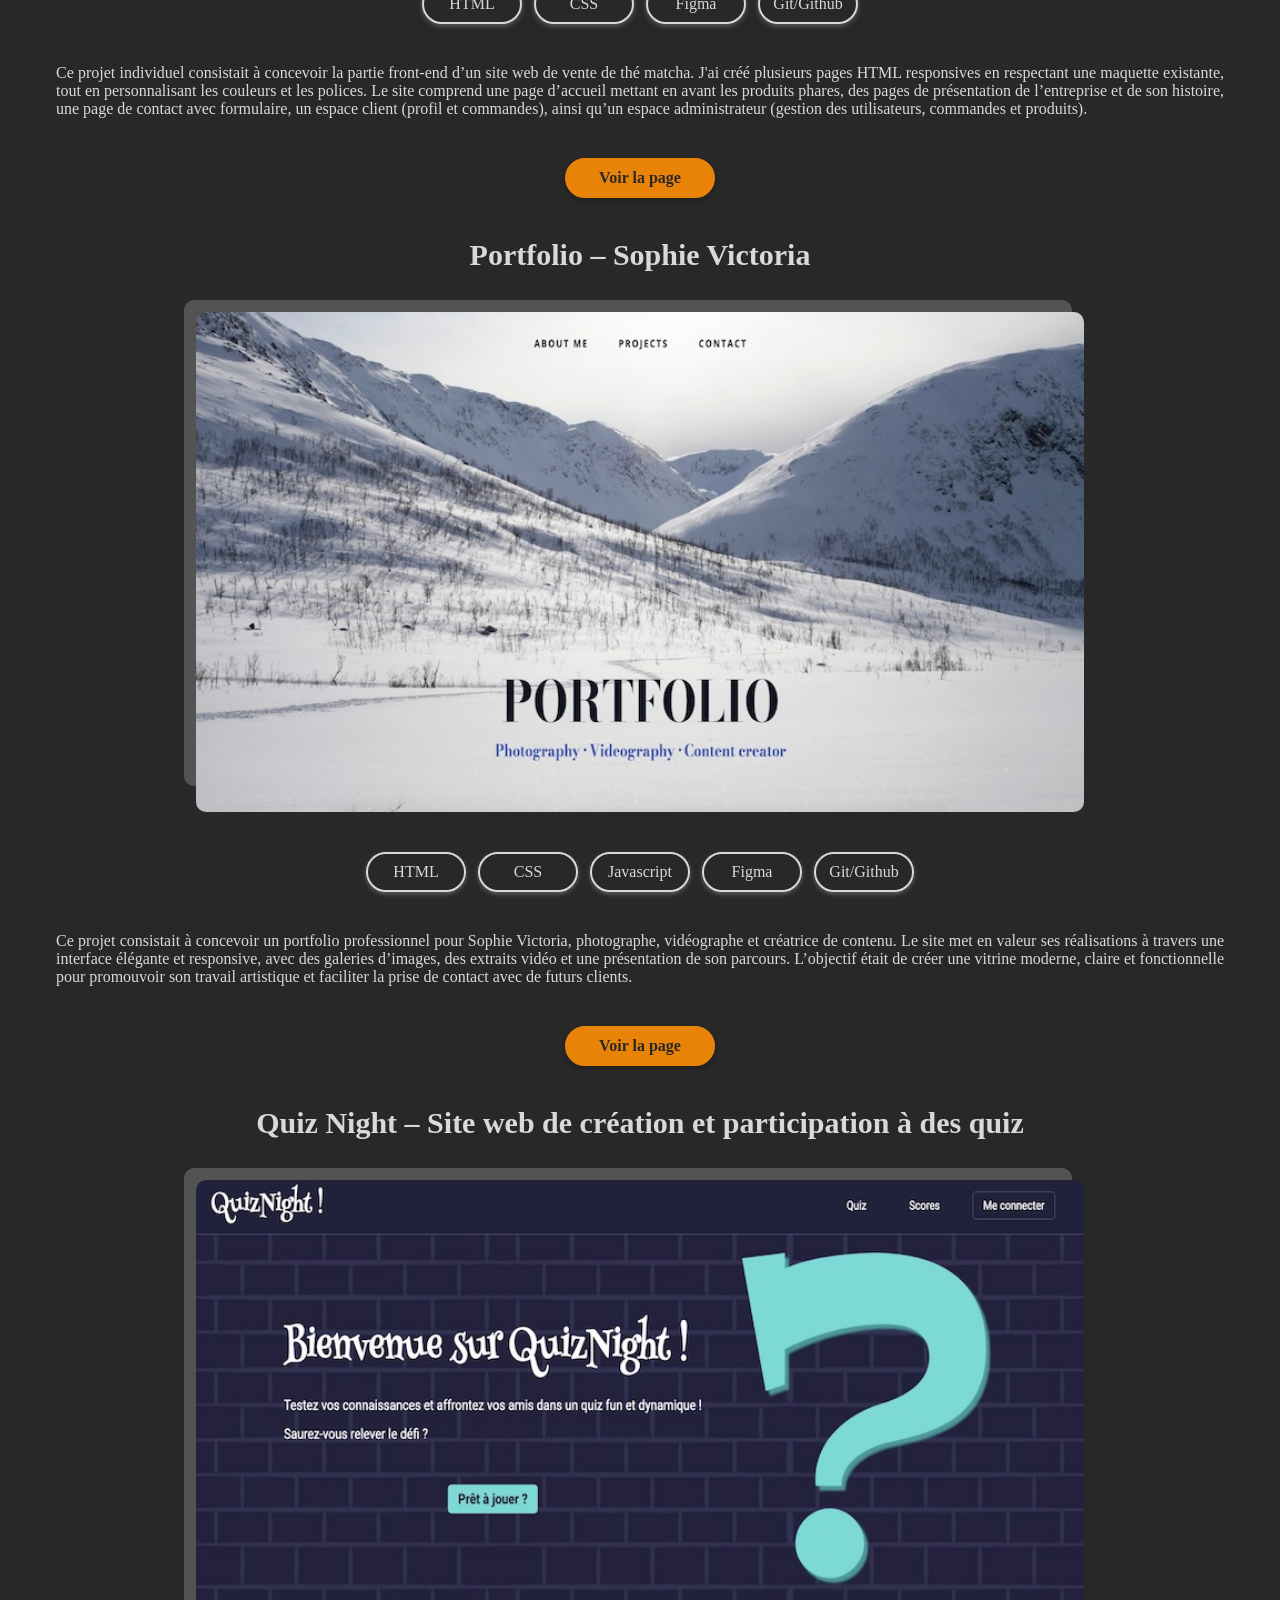
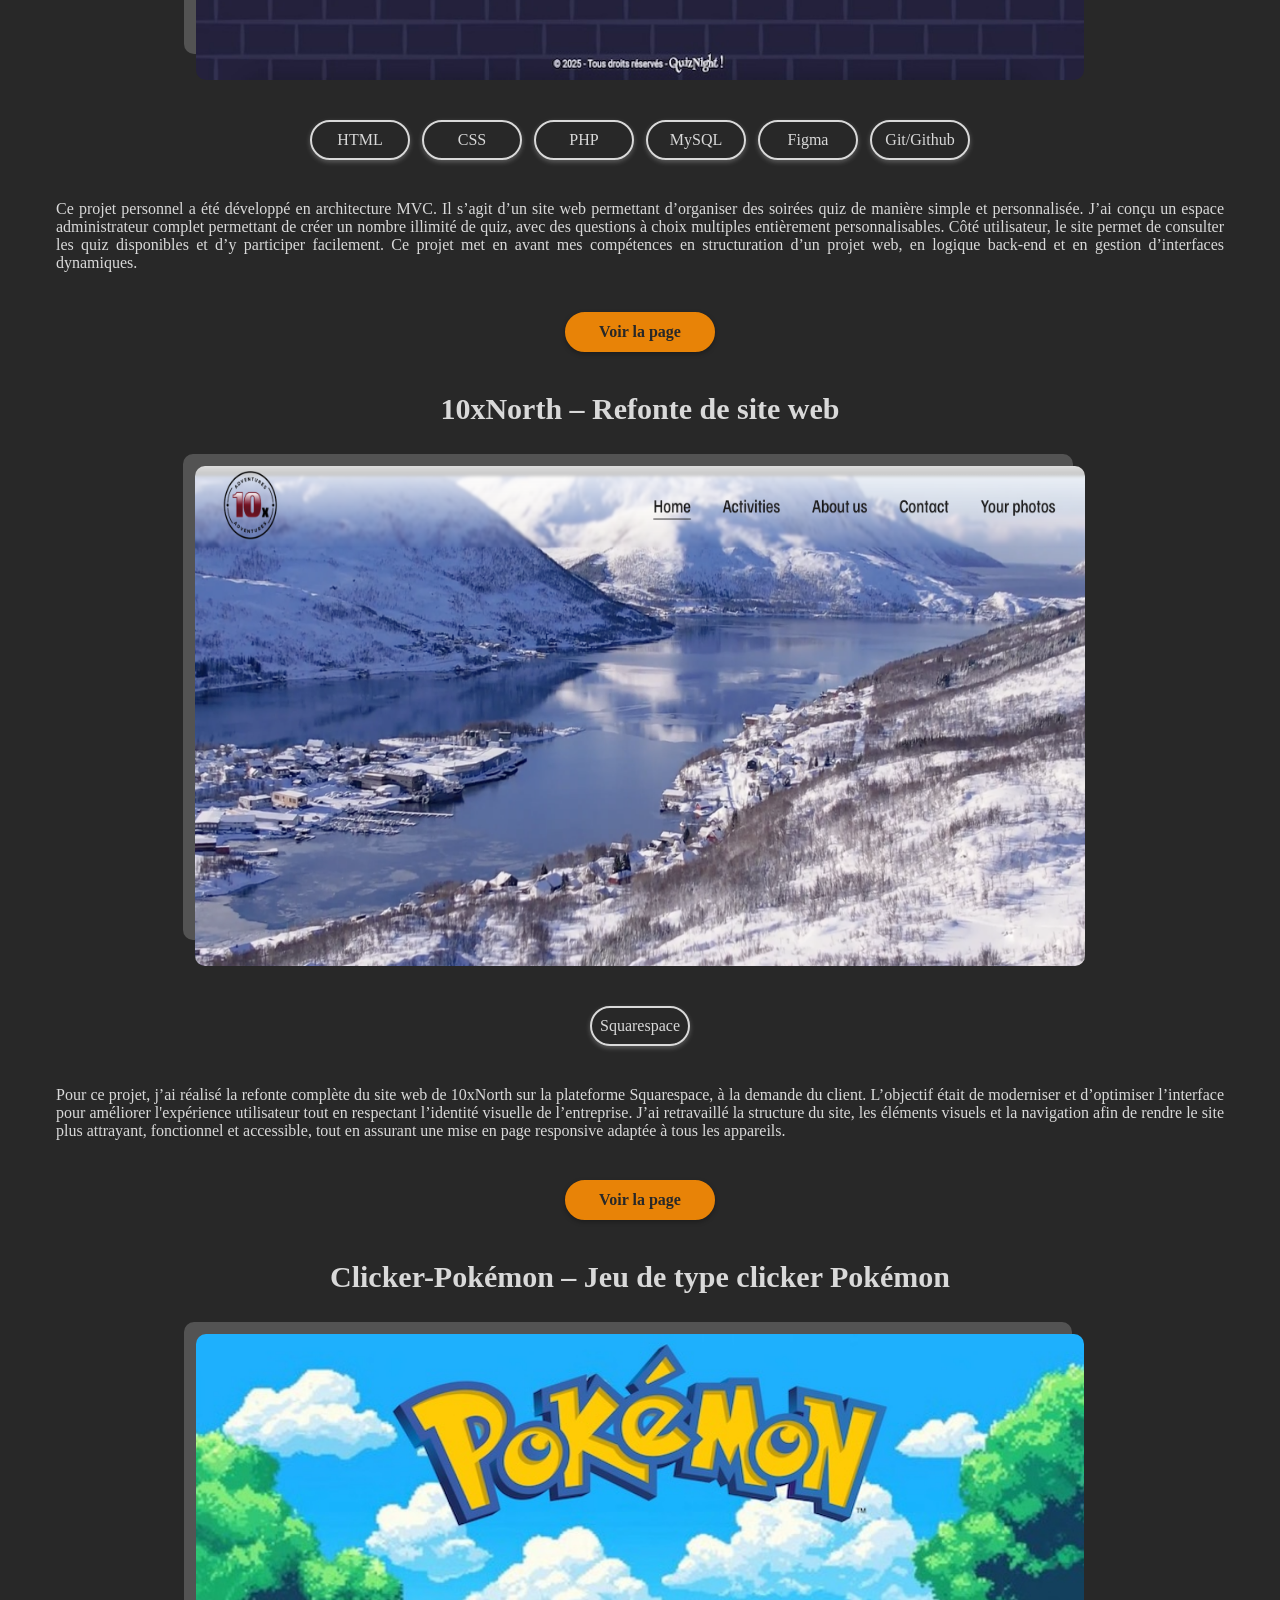
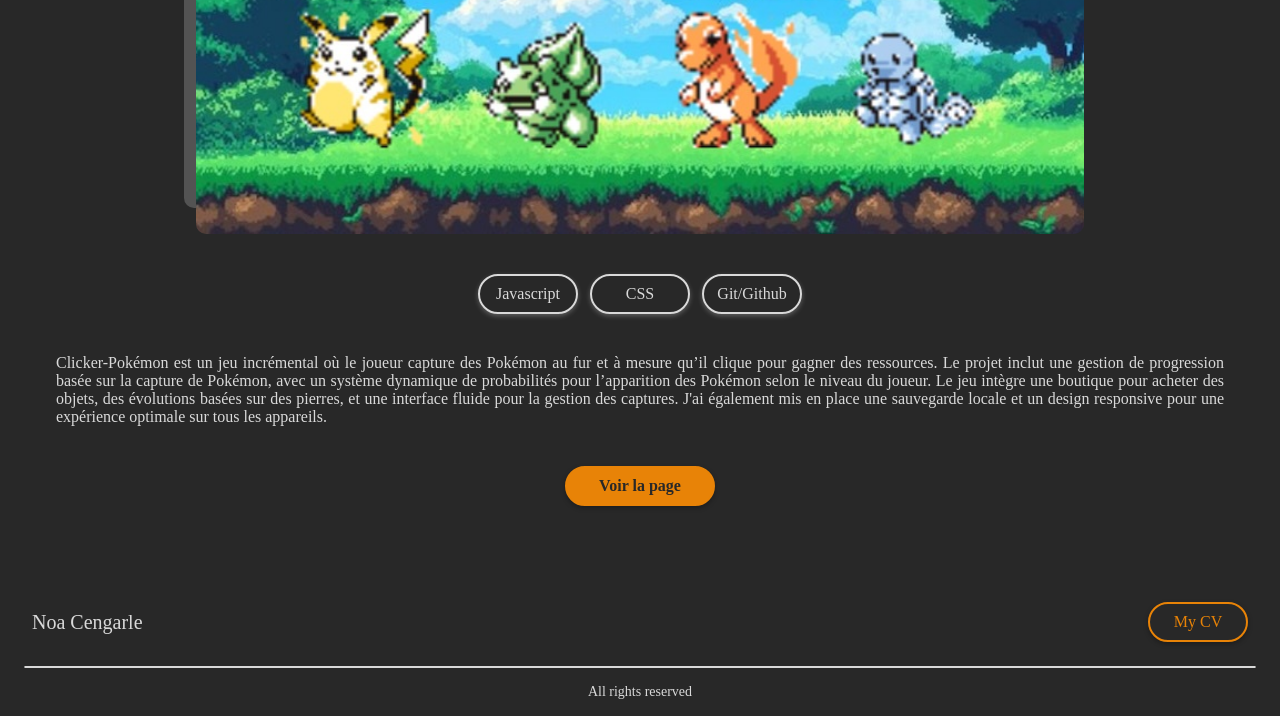
==== commit 92b09c8f: "css + correction json" ====
--- a/index.html
+++ b/index.html
@@ -73,11 +73,6 @@
                         vivre et travailler dans plusieurs pays : Nouvelle-Zélande, Australie et 
                         Argentine. Ces expériences ont enrichi ma vision du monde et renforcé 
                         mon aisance dans des contextes multiculturels et agiles.</p>
-                    <p>Aujourd’hui, je me spécialise dans le développement iOS avec Swift. 
-                        Je construis mes premières applications, et je m’investis avec 
-                        rigueur et enthousiasme dans cette nouvelle voie. Mon ambition : 
-                        devenir un développeur capable d’allier compétences techniques et 
-                        sens de l’humain.</p>
                     <p>Curieux, autonome et toujours prêt à apprendre, je suis ouvert aux 
                         échanges, aux retours d’expérience et aux nouvelles opportunités. 
                         N’hésitez pas à me contacter !</p>
--- a/assets/style.css
+++ b/assets/style.css
@@ -288,6 +288,7 @@
             top: -12px;
             left: -12px;
             width: 100%;
+            max-width: 1000px;
             height: 90%;
             background: rgba(255, 255, 255, 0.2);
             border-radius: 10px;
@@ -297,7 +298,10 @@
             position: relative;
             z-index: 1;
             display: block;
-            max-width: 100%;
+            object-fit: cover;
+            width: 100%;
+            max-width: 1000px;
+            height: 200px;
             border-radius: 10px;
             margin-bottom: 20px;
         }
@@ -383,9 +387,60 @@
 }
 
 /* Media queries */
-@media (min-width: 425px) {
-}
 @media (min-width: 768px) {
-}
+    main {
+        margin: 40px;
+    }
+
+    .home {
+        .intro {
+            top: 35%;
+            left: 20%;
+
+            h1 {
+                font-size: 56px;
+            }
+
+            h2 {
+                font-size: 32px;
+            }
+        }
+
+        .contact {
+            left: 24%;
+        }
+    }
+
+    .myprojects {
+        .project {
+            .projectImage {
+                margin-bottom: 40px;
+                height: 300px;
+            }
+
+            ul {
+                margin-bottom: 40px;
+            }
+        }
+    }
+}
+
 @media (min-width: 1024px) {
-}
+    main {
+        margin: 56px;
+    }
+
+    .myprojects {
+        .project {
+            .projectImage {
+                height: 500px;
+            }
+        }
+    }
+}
+
+@media (min-width: 1440px) {
+    main {
+        margin: 88px;
+    }
+}
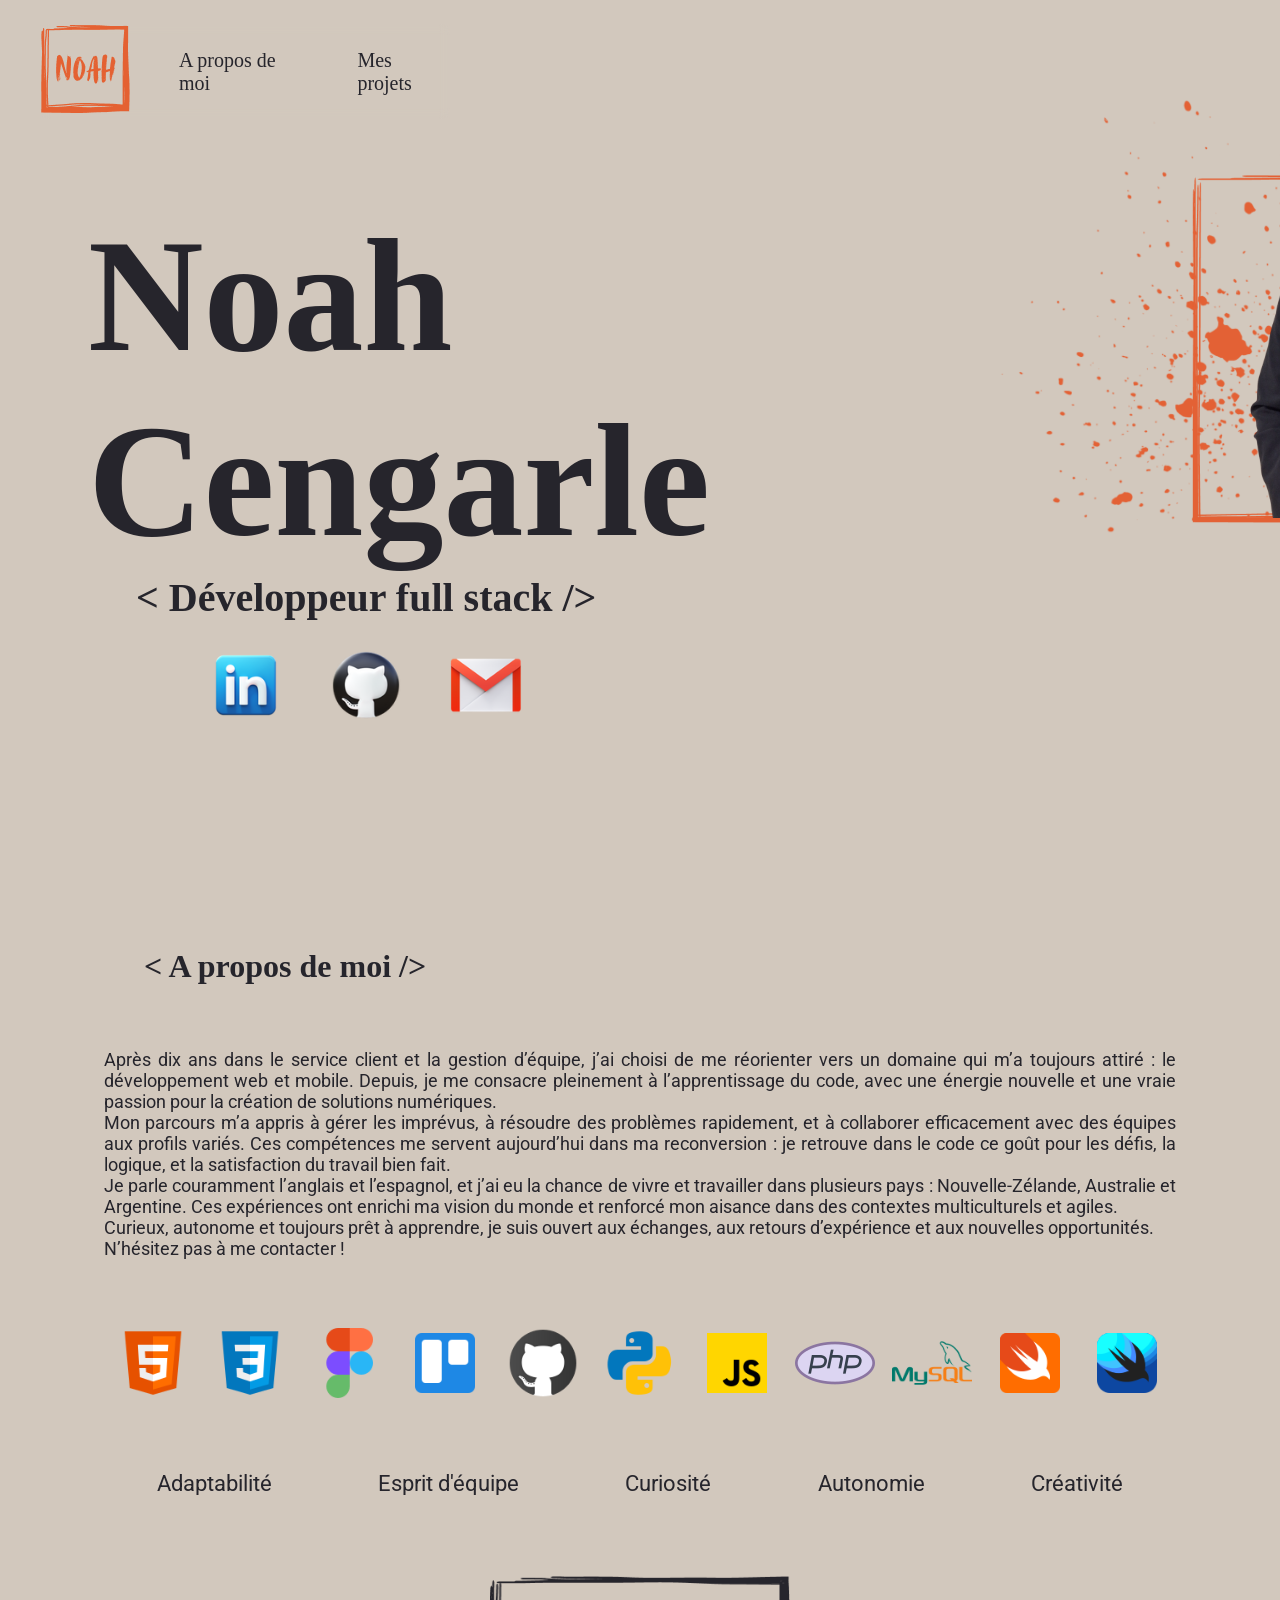
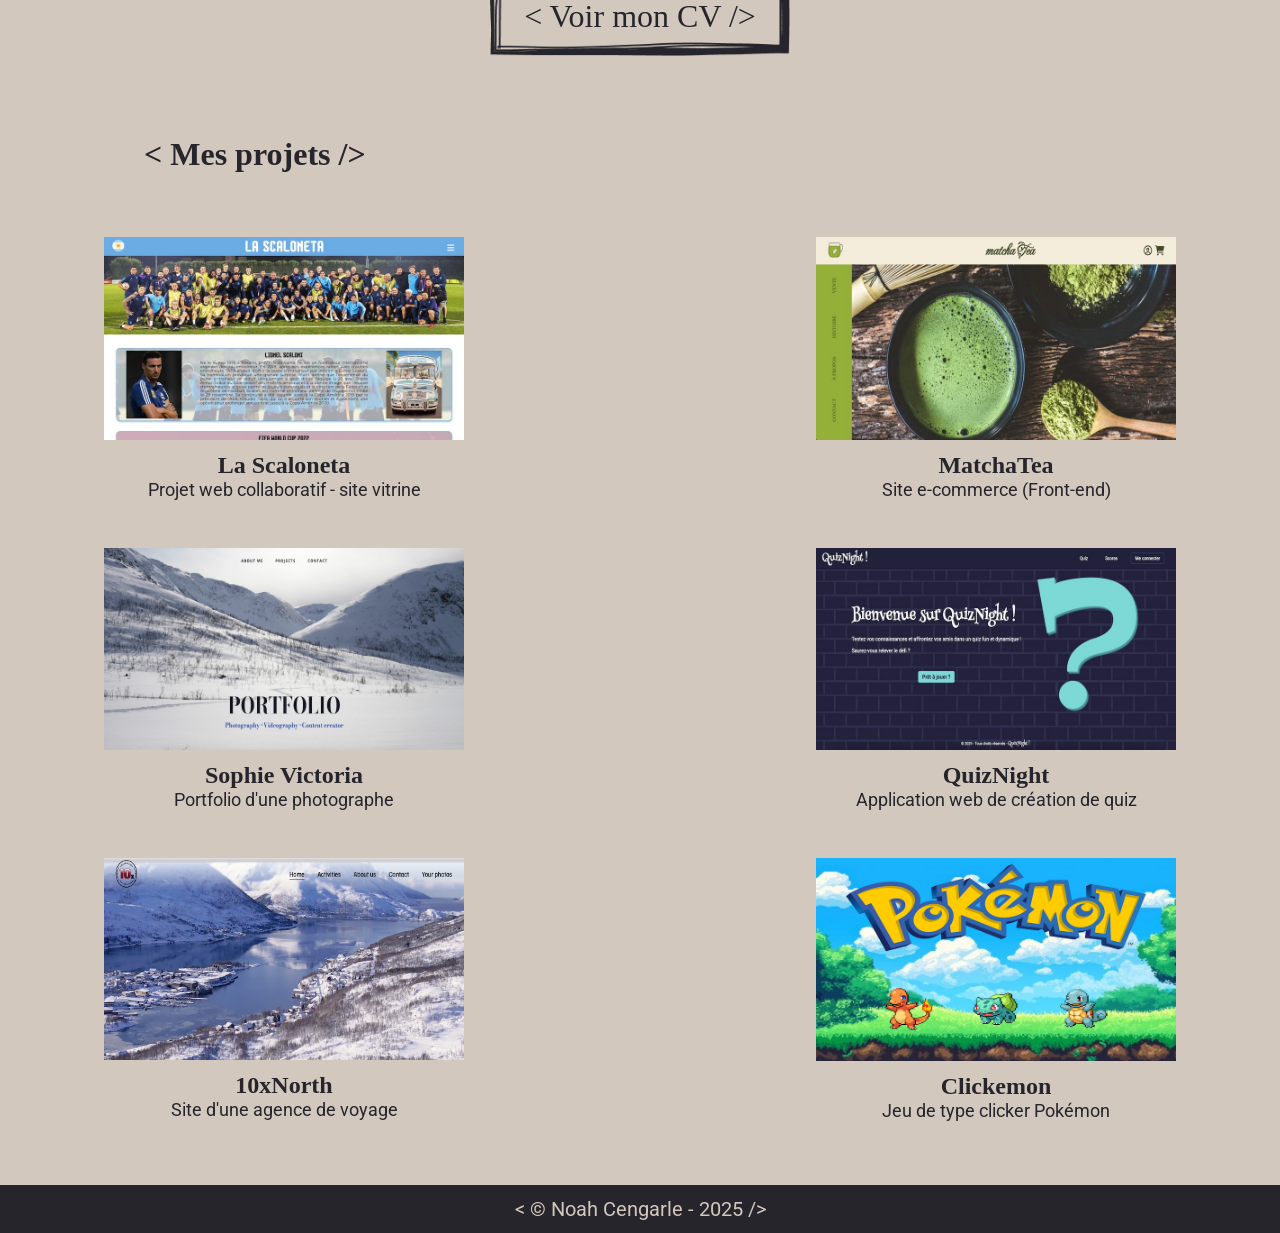
==== commit 82b76076: "new portfolio" ====
--- a/index.html
+++ b/index.html
@@ -2,62 +2,71 @@
 <html lang="fr">
     <head>
         <meta charset="UTF-8" />
-        <meta name="description" content="Portfolio de Noa Cengarle">
-        <meta name="author" content="Noa Cengarle">
+        <meta name="description" content="Portfolio de Noah Cengarle">
+        <meta name="author" content="Noah Cengarle">
         <meta name="viewport" content="width=device-width, initial-scale=1">
 
+        <link rel="preconnect" href="https://fonts.googleapis.com">
+        <link rel="preconnect" href="https://fonts.gstatic.com" crossorigin>
+        <link href="https://fonts.googleapis.com/css2?family=Roboto:ital,wght@0,100..900;1,100..900&display=swap" rel="stylesheet">
         <link rel="stylesheet" href="assets/style.css">
         <script src="script.js" defer></script>
         
-        <link rel="icon" type="image/x-icon" href="assets/favicon/favicon-dark.ico">
-        <title>Noa Cengarle - portfolio</title>
+        <link rel="icon" type="image/x-icon" href="assets/favicon/favicon.ico">
+        <title>Noah Cengarle - portfolio</title>
     </head>
     
     <body>
         <header>
             <section class="home" id="home">
                 <nav class="navbar">
-                    <ul class="dark">
-                        <div class="indicator"></div>
-                        <li class="active"><a href="#home" class="menuItem" 
-                            aria-label="Accéder à l'accueil">Home</a></li>
+                    <ul>
+                        <li><a href="#home" class="menuItem" 
+                            aria-label="Accéder à l'accueil"><img src="assets/Icons/logo.png" alt="logo" 
+                        title="Noah"></a></li>
                         <li><a href="#aboutme" class="menuItem" 
-                            aria-label="Accéder à propos de moi">About me</a></li>
+                            aria-label="Accéder à propos de moi">A propos de moi</a></li>
                         <li><a href="#myprojects" class="menuItem" 
-                            aria-label="Accéder à mes projets">My projects</a></li>
+                            aria-label="Accéder à mes projets">Mes projets</a></li>
                     </ul>
                 </nav>
+
+                <article class="titre">
+                    <h1>Noah Cengarle</h1>
+                    <div class="cadre-photo">
+                        <img src="assets/splash.png" alt="peinture" title="peinture" class="peinture">
+                        <img src="assets/rectangle.png" alt="rectangle" title="rectangle" class="rectangle">
+                        <img src="assets/profil-noBg.png" alt="photo de profil" title="photo de profil" 
+                        class="profil">
+                    </div>
+        
+                </article>
+
                 <article class="intro">
-                    <h1>Noa Cengarle</h1>
-                    <h2>Fullstack developer</h2>
-                </article>
-                <article class="contact">
-                    <a href="https://www.linkedin.com/in/noa-cengarle/" aria-label="Accéder à Linkedin"
-                        target="_blank" rel="noopener noreferrer"><img 
-                            src="assets/Icons/linkedin-contact.png" alt="logo Linkedin" 
-                            title="Linkedin" class="logo"></a>
-                    <a href="https://github.com/noa-cen" aria-label="Accéder à Github"
-                        target="_blank" rel="noopener noreferrer"><img 
-                            src="assets/Icons/github-contact.png" alt="logo GitHub" 
-                            title="Github" class="logo"></a>
-                    <a href="mailto:noacengarle@gmail.com" aria-label="Envoyer un email"
-                        target="_blank" rel="noopener noreferrer"><img 
-                            src="assets/Icons/gmail-contact.png" alt="logo Gmail" 
-                            title="Gmail" class="logo"></a>
+                    <h2>&lt; Développeur full stack /&gt;</h2>
+
+                    <article class="contact">
+                        <a href="https://www.linkedin.com/in/noa-cengarle/" aria-label="Accéder à Linkedin"
+                            target="_blank" rel="noopener noreferrer"><img 
+                                src="assets/Icons/linkedin-contact.png" alt="logo Linkedin" 
+                                title="Linkedin" class="logo"></a>
+                        <a href="https://github.com/noa-cen" aria-label="Accéder à Github"
+                            target="_blank" rel="noopener noreferrer"><img 
+                                src="assets/Icons/github-contact.png" alt="logo GitHub" 
+                                title="Github" class="logo"></a>
+                        <a href="mailto:noacengarle@gmail.com" aria-label="Envoyer un email"
+                            target="_blank" rel="noopener noreferrer"><img 
+                                src="assets/Icons/gmail-contact.png" alt="logo Gmail" 
+                                title="Gmail" class="logo"></a>
+                    </article>
                 </article>
             </section>
         </header>
 
         <main>
             <section class="aboutme" id="aboutme">
-                <h3>About me</h3>
-                <article class="softSkills-container">
-                    <p class="softSkills">Adaptabilité</p>
-                    <p class="softSkills">Esprit d'équipe</p>
-                    <p class="softSkills">Curiosité</p>
-                    <p class="softSkills">Autonomie</p>
-                    <p class="softSkills">Créativité</p>
-                </article>
+                <h3>&lt; A propos de moi /&gt;</h3>
+                
                 <article class="text">
                     <p>Après dix ans dans le service client et la gestion d’équipe, j’ai 
                         choisi de me réorienter vers un domaine qui m’a toujours attiré : 
@@ -74,9 +83,10 @@
                         Argentine. Ces expériences ont enrichi ma vision du monde et renforcé 
                         mon aisance dans des contextes multiculturels et agiles.</p>
                     <p>Curieux, autonome et toujours prêt à apprendre, je suis ouvert aux 
-                        échanges, aux retours d’expérience et aux nouvelles opportunités. 
-                        N’hésitez pas à me contacter !</p>
+                        échanges, aux retours d’expérience et aux nouvelles opportunités.</p>
+                    <p>N’hésitez pas à me contacter !</p>
                 </article>
+
                 <article class="hardSkills-container">
                     <article class="hardSkills" id="html"><img src="assets/Icons/html.png" alt="logo HTML" 
                         title="HTML" class="logo"></article>
@@ -101,22 +111,44 @@
                     <article class="hardSkills" id="swiftui"><img src="assets/Icons/swiftui.png" alt="logo SwiftUI" 
                         title="SwiftUI" class="logo"></article>
                 </article>
+
+                <article class="softSkills-container">
+                    <p class="softSkills">Adaptabilité</p>
+                    <p class="softSkills">Esprit d'équipe</p>
+                    <p class="softSkills">Curiosité</p>
+                    <p class="softSkills">Autonomie</p>
+                    <p class="softSkills">Créativité</p>
+                </article>
+
+                <article class="cv">
+                    <img src="assets/rectangle2.png" alt="rectangle" title="rectangle" class="rectangle2">
+                    <a href="https://drive.google.com/file/d/1aLJHlhaXlJ-EM0XdRNQPNlVrjYcjd6GL/view?usp=sharing" 
+                        target="_blank" class="cv"
+                        aria-label="Accéder à mon CV">&lt; Voir mon CV /&gt;</a>
+                </article>
             </section>
 
             <section class="myprojects" id="myprojects">
-                <h3>My projects</h3>
+                <h3>&lt; Mes projets /&gt;</h3>
+                <article class="projects"></article>
+            </section>
+
+            <section class="modal" id="projectModal">
+                <div class="modal-container">
+                    <span class="close">&times;</span>
+                    <h4 id="modalTitle"></h4>
+                    <p id="modalIntro"></p>
+                    <a id="modalLink" target="_blank"
+                            aria-label="Accéder au site"><img class="modal-content" 
+                            id="modalImage" alt="Image du projet agrandie"></a>
+                    <p id="modalDescription"></p>
+                    <p id="modalTechnologies"></p>
+                </div>
             </section>
         </main>
 
         <footer>
-            <ul class="menuBottom">
-                <li class="name">Noa Cengarle</li>
-                <li><a href="https://drive.google.com/file/d/1aLJHlhaXlJ-EM0XdRNQPNlVrjYcjd6GL/view?usp=sharing" 
-                        target="_blank" class="cv"
-                        aria-label="Accéder à mon CV">My CV</a></li>
-            </ul>
-            <article class="line"></article>
-            <p class="copyright">All rights reserved</p>
+            <p class="footer">&lt; © Noah Cengarle - 2025 /&gt;</p>
         </footer>
     </body>
 </html>
--- a/assets/style.css
+++ b/assets/style.css
@@ -5,23 +5,26 @@
     text-decoration: none;
     list-style-type: none;
     border: none;
-    box-sizing: border-box;
-    /* border: red;
+    /* box-sizing: border-box;
+    border: red;
     border-style: solid; */
-    font-family: "SF Pro";
+    font-family: "Roboto", sans-serif;
 }
 
 @font-face {
-    font-family: SF Pro;
-    src: url("font/San\ Francisco\ Pro\ Display/--light");
+    font-family: Avallon;
+    src: url("assets/font/AvallonAllCaps.ttf");
+}
+
+@font-face {
+    font-family: Anton;
+    src: url("assets/font/Anton.ttf");
 }
 
 :root {
-    --dark: #282828;
-    --grey: #424242;
-    --light: #D9D9D9;
-    --orange: #E88307;
-    --background: #ffffff15;
+    --dark: #26252C;
+    --light: #D2C8BD;
+    --orange: #E36135;
 }
 
 html {
@@ -29,418 +32,316 @@
 }
 
 body {
-    background-color: var(--dark);
-    color: var(--light);
-}
-
-a {
-    color: var(--light);
-}
-
-.logo {
-    width: 80px;
-    height: 80px;
-}
-
-h3 {
-        font-size: 40px;
-        margin-bottom: 40px;
-    }
-
-/* Home */
+    background-color: var(--light);
+    color: var(--dark);
+}
+
 header {
     height: 100svh;
     max-width: 100svw;
-    display: flex;
-    justify-content: center;
-    margin: 8px;
-}
-
+    margin: 24px 56px;
+}
+
+main {
+    margin: 24px 104px;
+}
+
+h3 {
+    font-family: "Anton";
+    font-size: 32px;
+    margin: 0 0 64px 40px;
+}
+
+/* Home */
 .home {
-    background-image: url("portfolio.png");
-    background-size: cover;
-    background-position: 21% 50%;
-    height: 94%;
-    width: 98%;
-    border-radius: 15px;
     display: flex;
     flex-direction: column;
     justify-content: space-between;
-    align-items: center;
-    color: var(--dark);
+    align-items: flex-start;
 
     .navbar {
         position: fixed;
-        z-index: 2;
+        top: 24px;
+        left: 40px;
+        z-index: 10;
+        backdrop-filter: blur(5px);
+        width: 32%;
     }
 
     .navbar ul {
-        position: relative;
-        margin: 8px;
-        padding: 8px 12px;
-        border-radius: 40px;
-        display: flex;
-        align-items: center;
-        gap: 16px;
-    }
-
-    .dark {
-        background-color: var(--dark);
-
-        .indicator {
-            background-color: var(--grey);
-        }
-
-        li a {
-            color: var(--light);
-        }
-    }
-
-    .light {
-        background-color: var(--light);
-
-        .indicator {
-            background-color: var(--grey);
-        }
-        
-        li a {
+        display: flex;
+        align-items: center;
+        gap: 48px;
+
+        a {
+            font-family: "Anton";
             color: var(--dark);
-            font-weight: bold;
-        }
-    }
-
-    .indicator {
-        position: absolute;
-        top: 10%;
-        left: 0;
-        height: 80%;
-        border-radius: 40px;
-        transition: transform 0.3s ease, width 0.3s ease;
-        z-index: 1;
-    }
-
-    .navbar li a.menuItem {
-        position: relative;
-        z-index: 2;
-        padding: 8px 12px;
-        border-radius: 40px;
-    }
-
-    .navbar li.active a.menuItem {
-        color: var(--light);
+            font-size: 20px;
+        }
+    }
+
+    .titre {
+        display: flex;
+        justify-content: space-between;
+        position: relative;
+        top: 180px;
+        gap: 120px;
+        margin: 0 32px;
+
+        h1 {
+            font-family: "Avallon";
+            font-size: 160px;
+        }
+
+        .cadre-photo {
+            position: relative;
+            top: -30px;
+
+            .peinture {
+                position: absolute;
+                left: -270px;
+                top: -100px;
+                width: 600px;
+            }
+
+            .rectangle {
+                position: absolute;
+                width: 350px;
+            }
+
+            .profil {
+                position: absolute;
+                top: -123px;
+                z-index: 2;
+                width: 350px;
+            }
+        }
     }
 
     .intro {
         position: relative;
-        top: 8%;
-        left: 0;
+        top: 180px;
+        left: 80px;
         display: flex;
         flex-direction: column;
         justify-content: center;
         align-items: center;
 
-        h1 {
+        h2 {
+            font-family: "Anton";
             font-size: 40px;
-        }
-
-        h2 {
-            font-size: 24px;
+            margin-bottom: 24px;
         }
     }
 
     .contact {
         display: flex;
         align-items: center;
-        gap: 32px;
+        gap: 40px;
         position: relative;
         left: 0;
+
+        .logo {
+            width: 80px;
+            height: 80px;
+            transition: transform 0.5s ease-out;
+        }
+
+        .logo:hover {
+            transform: scale(1.2);
+        }
     }
 }
 
 /* About me */
-main {
-    margin: 40px 24px;
-}
-
 .aboutme {
+    .text {
+        text-align: justify;
+        font-size: 18px;
+    }
+
     .softSkills-container {
         display: flex;
-        flex-flow: row wrap;
+        flex-direction: row;
         justify-content: space-around;
         align-items: center;
-        gap: 16px;
-        margin-bottom: 40px;
-
-        .softSkills {
-            border: 2px solid var(--light);
-            border-radius: 20px;
-            width: 150px;
-            height: 40px;
-            display: flex;
-            justify-content: center;
-            align-items: center;
-            box-shadow: rgba(217, 217, 217, 0.3) 0px 2px 5px;
-        }
-    }
-
-    .text {
-        p {
-            text-align: justify;
-            margin-bottom: 16px;
-        }
+        font-size: 22px;
     }
 
     .hardSkills-container {
         display: flex;
-        flex-flow: row wrap;
+        flex-direction: row;
         justify-content: space-around;
         align-items: center;
-        margin: 40px 0 40px;
-        gap: 12px;
-
-        .hardSkills {
-            border: 3px solid var(--light);
-            border-radius: 20px;
-            width: 100px;
-            height: 100px;
-            display: flex;
-            justify-content: center;
-            align-items: center;
-        }
-
-        #html {
-            border-color: #FF6D00;
-            box-shadow: rgba(255, 109, 0, 0.3) 0px 2px 5px;
-        }
-
-        #css {
-            border-color: #039BE5;
-            box-shadow: rgba(3, 155, 229, 0.3) 0px 2px 5px;
-        }
-
-        #github {
-            box-shadow: rgba(217, 217, 217, 0.3) 0px 2px 5px;
-        }
-
-        #figma {
-            border-color: #66BB6A;
-            box-shadow: rgba(102, 187, 106, 0.3) 0px 2px 5px;
-        }
-
-        #trello {
-            border-color: #1E88E5;
-            box-shadow: rgba(30, 136, 229, 0.3) 0px 2px 5px;
-        }
-
-        #python {
-            border-color: #0277BD;
-            box-shadow: rgba(2, 119, 189, 0.3) 0px 2px 5px;
-        }
-
-        #javascript {
-            border-color: #FFD600;
-            box-shadow: rgba(255, 214, 0, 0.3) 0px 2px 5px;
-        }
-
-        #php {
-            border-color: #8B75A1;
-            box-shadow: rgba(139, 117, 161, 0.3) 0px 2px 5px;
-        }
-
-        #mysql {
-            border-color: #00796B;
-            box-shadow: rgba(0, 121, 107, 0.3) 0px 2px 5px;
-        }
-
-        #swift {
-            border-color: #FF6D00;
-            box-shadow: rgba(255, 109, 0, 0.3) 0px 2px 5px;
-        }
-
-        #swiftui {
-            border-color: #0D6CA1;
-            box-shadow: rgba(13, 108, 161, 0.3) 0px 2px 5px;
+        margin: 64px 0;
+
+        .logo {
+            width: 80px;
+        }
+    }
+
+    .cv {
+        position: relative;
+        display: flex;
+        justify-content: center;
+        align-items: center;
+        width: 100%;
+        margin: 120px 0;
+
+        .rectangle2 {
+            position: absolute;
+            width: 300px;
+            height: 80px;
+        }
+
+        a {
+            font-family: "Anton";
+            position: absolute;
+            color: var(--dark);
+            width: 299px;
+            height: 79px;
+            font-size: 32px;
+            transition: background-color 0.6s ease-out, color 0.6s ease-out;
+        }
+
+        a:hover {
+            background-color: var(--dark);
+            color: var(--light);
         }
     }
 }
 
 /* My projects */
 .myprojects {
+    .projects {
+        margin: 64px 0;
+        display: flex;
+        flex-flow: row wrap;
+        justify-content: space-between;
+        align-items: center;
+        gap: 48px;
+    }
+    
     .project {
         display: flex;
         flex-direction: column;
         justify-content: center;
         align-items: center;
 
-        h4 {
-            font-size: 30px;
-            margin-bottom: 40px;
-        }
-
-        .card {
-            position: relative;
-            display: inline-block;
-        }
-
-        .card::before {
-            content: '';
-            position: absolute;
-            top: -12px;
-            left: -12px;
-            width: 100%;
-            max-width: 1000px;
-            height: 90%;
-            background: rgba(255, 255, 255, 0.2);
-            border-radius: 10px;
-            z-index: 0;
-        }
         .projectImage {
-            position: relative;
-            z-index: 1;
-            display: block;
-            object-fit: cover;
-            width: 100%;
-            max-width: 1000px;
-            height: 200px;
-            border-radius: 10px;
-            margin-bottom: 20px;
-        }
-
-        ul {
-            display: flex;
-            flex-flow: row wrap;
-            justify-content: space-around;
-            align-items: center;
-            gap: 12px;
-            margin-bottom: 20px;
-        }
-
-        .techElement {
-            border: 2px solid var(--light);
-            border-radius: 20px;
-            width: 100px;
-            height: 40px;
-            display: flex;
-            justify-content: center;
-            align-items: center;
-            box-shadow: rgba(217, 217, 217, 0.3) 0px 2px 5px;
-        }
-
-        p {
-            text-align: justify;
-            margin-bottom: 40px;
-        }
-
-        .link {
-            border: 2px solid var(--orange);
-            border-radius: 20px;
-            width: 150px;
-            height: 40px;
-            display: flex;
-            justify-content: center;
-            align-items: center;
-            background-color: var(--orange);
-            color: var(--dark);
-            font-weight: bold;
-            box-shadow: rgba(0, 0, 0, 0.3) 0px 2px 5px;
-            margin-bottom: 40px;
-        }
+            width: 360px;
+            margin-bottom: 8px;
+            cursor: pointer;
+            transition: transform 0.5s ease-out;
+        }
+
+        .projectImage:hover {
+            transform: scale(1.05);
+        }
+
+        .titleElement {
+            font-family: "Anton";
+            font-size: 24px;
+        }
+
+        .introElement {
+            font-size: 18px;
+        }
+    }
+}
+
+/* Modal */
+.modal {
+    display: none; 
+    position: fixed;
+    z-index: 11;
+    left: 0;
+    top: 0;
+    width: 100%;
+    height: 100%;
+    backdrop-filter: blur(15px);
+    justify-content: center;
+    align-items: center;
+
+    .modal-container {
+        position: relative;
+        background-color: var(--light);
+        border: 2px solid var(--dark);
+        border-radius: 5px;
+        width: 600px;
+        max-height: 560px;
+        padding: 20px;
+        animation: zoom 0.3s ease;
+        display: flex;
+        flex-direction: column;
+        justify-content: flex-start;
+        align-items: center;
+        overflow: auto;
+    }
+
+    h4 {
+        font-family: "Anton";
+        font-size: 32px;
+    }
+
+    .modal-content {
+        width: 400px;
+        height: auto;
+        object-fit: contain;
+        margin: 24px 0;
+        cursor: pointer;
+        transition: transform 0.5s ease-out;
+    }
+
+    .modal-content:hover {
+        transform: scale(1.05);
+    }
+
+    #modalIntro {
+        font-size: 16px;
+    }
+
+    #modalDescription {
+        margin-bottom: 16px;
+        font-size: 16px;
+        text-align: justify;
+    }
+
+    #modalTechnologies {
+        font-family: "Anton";
+        font-size: 18px;
+    }
+
+    @keyframes zoom {
+        from { transform: scale(0); }
+        to { transform: scale(1); }
+    }
+
+    .close {
+        position: absolute;
+        top: 0;
+        right: 20px;
+        color: var(--dark);
+        font-size: 40px;
+        font-weight: bold;
+        cursor: pointer;
+        z-index: 12;
+    }
+
+    .close:hover,
+    .close:focus {
+        transform: scale(1.2);
     }
 }
 
 /* Footer */
-.menuBottom {
+footer {
+    background-color: var(--dark);
+    color: var(--light);
+    width: 100%;
+    height: 48px;
     display: flex;
-    justify-content: space-between;
+    justify-content: center;
     align-items: center;
-    margin: 24px 32px;
-
-    .name {
-        font-size: 20px;
-    }
-
-    .cv {
-        border: 2px solid var(--orange);
-        border-radius: 20px;
-        width: 100px;
-        height: 40px;
-        display: flex;
-        justify-content: center;
-        align-items: center;
-        color: var(--orange);
-        box-shadow: rgba(0, 0, 0, 0.3) 0px 2px 5px;
-    }
-}
-
-.line {
-    border: 1px solid var(--light);
-    width: calc(100% - 48px);
-    border-radius: 50px;
-    position: relative;
-    left: 24px;
-}
-
-.copyright {
-    text-align: center;
-    font-size: 14px;
-    margin: 16px 0;
-}
-
-/* Media queries */
-@media (min-width: 768px) {
-    main {
-        margin: 40px;
-    }
-
-    .home {
-        .intro {
-            top: 35%;
-            left: 20%;
-
-            h1 {
-                font-size: 56px;
-            }
-
-            h2 {
-                font-size: 32px;
-            }
-        }
-
-        .contact {
-            left: 24%;
-        }
-    }
-
-    .myprojects {
-        .project {
-            .projectImage {
-                margin-bottom: 40px;
-                height: 300px;
-            }
-
-            ul {
-                margin-bottom: 40px;
-            }
-        }
-    }
-}
-
-@media (min-width: 1024px) {
-    main {
-        margin: 56px;
-    }
-
-    .myprojects {
-        .project {
-            .projectImage {
-                height: 500px;
-            }
-        }
-    }
-}
-
-@media (min-width: 1440px) {
-    main {
-        margin: 88px;
-    }
-}
+    font-size: 20px;
+}
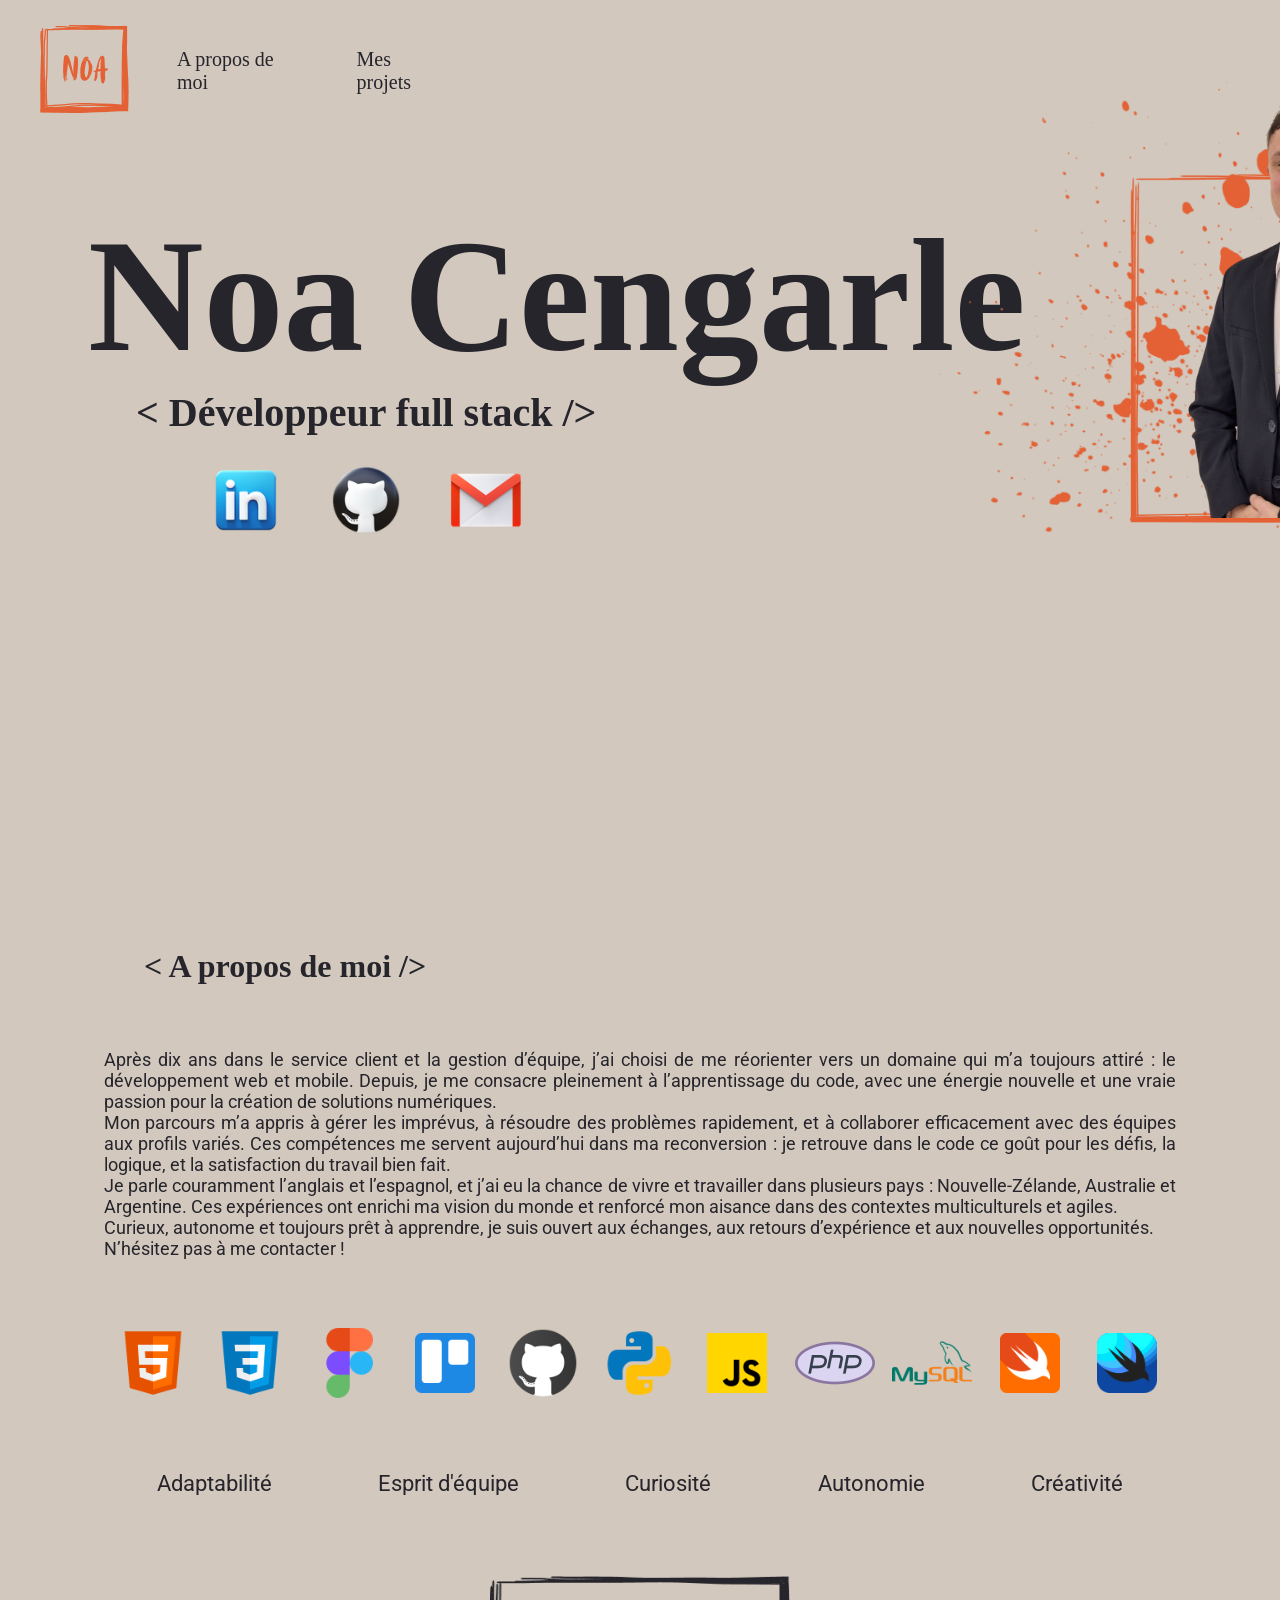
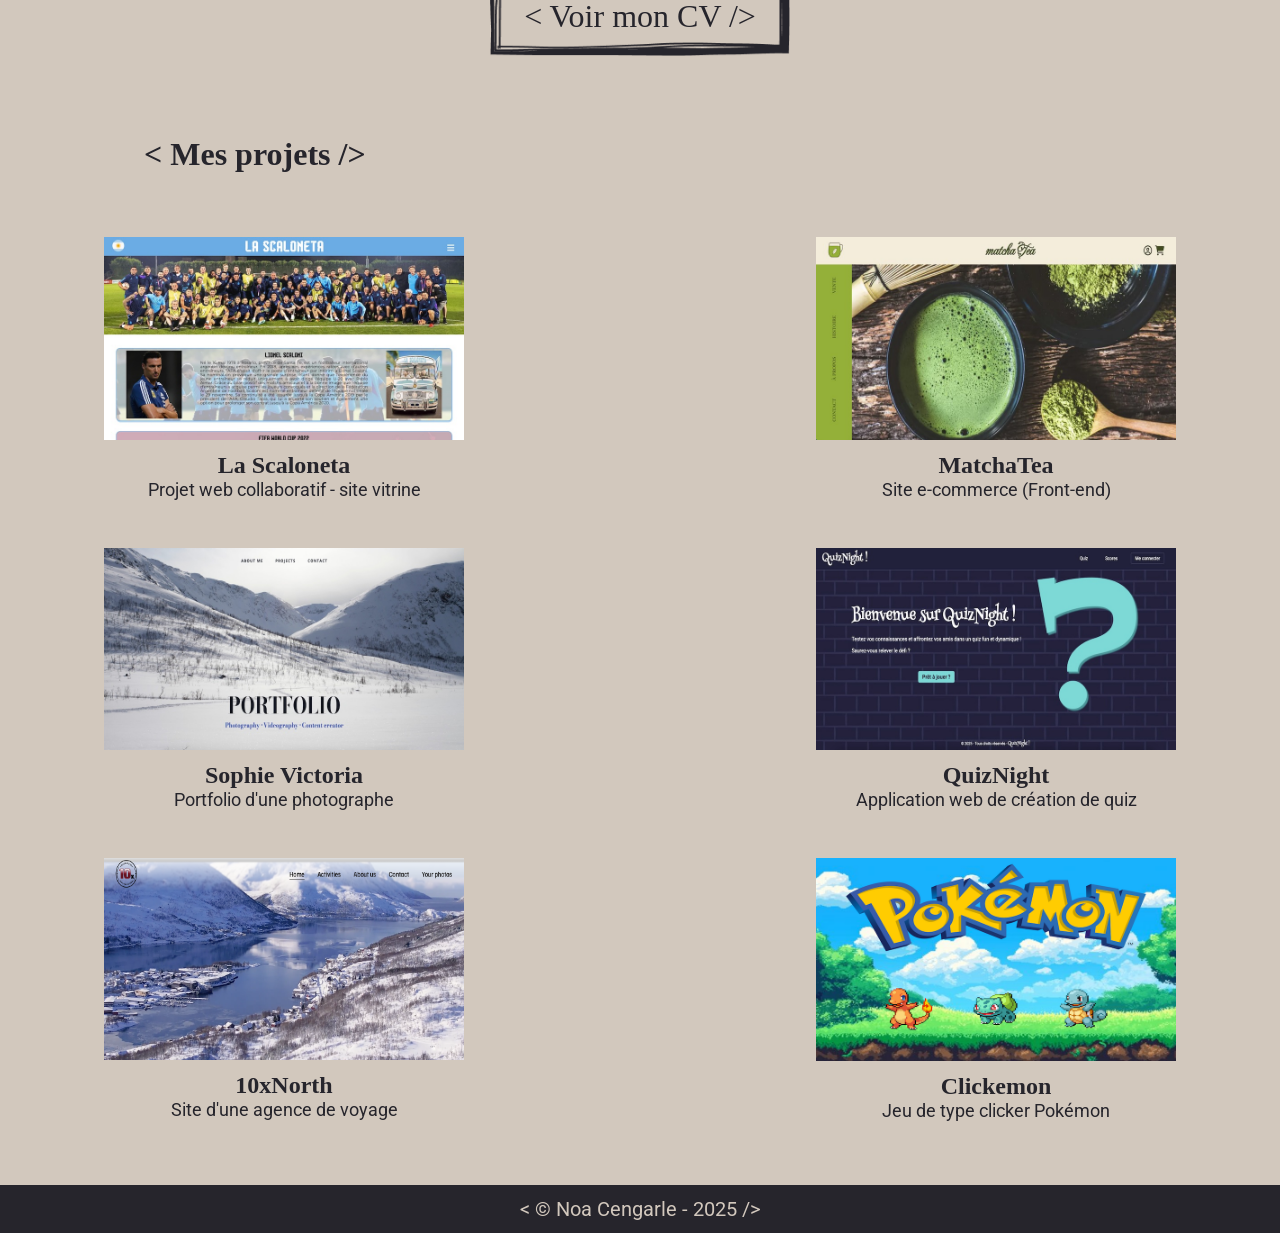
==== commit abb24f52: "correction orthographe" ====
--- a/index.html
+++ b/index.html
@@ -2,8 +2,8 @@
 <html lang="fr">
     <head>
         <meta charset="UTF-8" />
-        <meta name="description" content="Portfolio de Noah Cengarle">
-        <meta name="author" content="Noah Cengarle">
+        <meta name="description" content="Portfolio de Noa Cengarle">
+        <meta name="author" content="Noa Cengarle">
         <meta name="viewport" content="width=device-width, initial-scale=1">
 
         <link rel="preconnect" href="https://fonts.googleapis.com">
@@ -13,7 +13,7 @@
         <script src="script.js" defer></script>
         
         <link rel="icon" type="image/x-icon" href="assets/favicon/favicon.ico">
-        <title>Noah Cengarle - portfolio</title>
+        <title>Noa Cengarle - portfolio</title>
     </head>
     
     <body>
@@ -23,7 +23,7 @@
                     <ul>
                         <li><a href="#home" class="menuItem" 
                             aria-label="Accéder à l'accueil"><img src="assets/Icons/logo.png" alt="logo" 
-                        title="Noah"></a></li>
+                        title="Noah" class="noah"></a></li>
                         <li><a href="#aboutme" class="menuItem" 
                             aria-label="Accéder à propos de moi">A propos de moi</a></li>
                         <li><a href="#myprojects" class="menuItem" 
@@ -32,7 +32,7 @@
                 </nav>
 
                 <article class="titre">
-                    <h1>Noah Cengarle</h1>
+                    <h1>Noa Cengarle</h1>
                     <div class="cadre-photo">
                         <img src="assets/splash.png" alt="peinture" title="peinture" class="peinture">
                         <img src="assets/rectangle.png" alt="rectangle" title="rectangle" class="rectangle">
@@ -122,7 +122,7 @@
 
                 <article class="cv">
                     <img src="assets/rectangle2.png" alt="rectangle" title="rectangle" class="rectangle2">
-                    <a href="https://drive.google.com/file/d/1aLJHlhaXlJ-EM0XdRNQPNlVrjYcjd6GL/view?usp=sharing" 
+                    <a href="https://drive.google.com/file/d/1vxysZcwjzCMesoCJSk1evCp4qnjFZneY/view?usp=sharing" 
                         target="_blank" class="cv"
                         aria-label="Accéder à mon CV">&lt; Voir mon CV /&gt;</a>
                 </article>
@@ -148,7 +148,7 @@
         </main>
 
         <footer>
-            <p class="footer">&lt; © Noah Cengarle - 2025 /&gt;</p>
+            <p class="footer">&lt; © Noa Cengarle - 2025 /&gt;</p>
         </footer>
     </body>
 </html>
--- a/assets/style.css
+++ b/assets/style.css
@@ -85,7 +85,7 @@
         justify-content: space-between;
         position: relative;
         top: 180px;
-        gap: 120px;
+        gap: 104px;
         margin: 0 32px;
 
         h1 {
@@ -170,7 +170,7 @@
 
     .hardSkills-container {
         display: flex;
-        flex-direction: row;
+        flex-flow: row wrap;
         justify-content: space-around;
         align-items: center;
         margin: 64px 0;
@@ -344,4 +344,289 @@
     justify-content: center;
     align-items: center;
     font-size: 20px;
+}
+
+/* Media queries */
+@media (max-width: 1024px) {
+    .home {
+        .navbar {
+            width: 45%;
+        }
+
+        .titre {
+            h1 {
+                font-size: 88px;
+            }
+
+            .cadre-photo {
+                .peinture {
+                    left: -250px;
+                    width: 500px;
+                }
+
+                .rectangle {
+                    width: 250px;
+                }
+
+                .profil {
+                    top: -89px;
+                    width: 250px;
+                }
+            }
+        }
+
+        .intro {
+            h2 {
+                font-size: 32px;
+                margin-bottom: 32px;
+            }
+        }
+    }
+}
+
+@media (max-width: 768px) {
+    main {
+        margin: 24px 40px;
+    }
+
+    .home {
+        .noah {
+            width: 60px;
+        }
+
+        .navbar {
+            width: 50%;
+        }
+
+        .navbar ul {
+            a {
+                font-size: 16px;
+            }
+        }
+
+        .titre {
+            gap: 104px;
+            margin: 0 0;
+
+            h1 {
+                font-size: 64px;
+            }
+
+            .cadre-photo {
+                .peinture {
+                    left: -170px;
+                    width: 400px;
+                }
+
+                .rectangle {
+                    width: 200px;
+                }
+
+                .profil {
+                    top: -70px;
+                    width: 200px;
+                }
+            }
+        }
+
+        .intro {
+            left: 0;
+
+            h2 {
+                font-size: 32px;
+            }
+        }
+
+        .contact {
+            gap: 32px;
+
+            .logo {
+                width: 65px;
+                height: 65px;
+            }
+        }
+    }
+
+    .aboutme {
+        .softSkills-container {
+            flex-flow: row wrap;
+        }
+
+        .cv {
+            .rectangle2 {
+                width: 200px;
+                height: 70px;
+            }
+
+            a {
+                width: 199px;
+                height: 69px;
+                font-size: 24px;
+            }
+        }
+    }
+
+    .myprojects {
+        .projects {
+            flex-direction: column;
+            gap: 40px;
+        }
+    }
+
+    .modal {
+        .modal-container {
+            width: 400px;
+            max-height: 450px;
+        }
+    }
+}
+
+@media (max-width: 425px) {
+    h3 {
+        font-size: 24px;
+        margin: 72px 0 32px 40px;
+    }
+
+    .home {
+        .navbar {
+            width: 74%;
+        }
+
+        .navbar ul {
+            gap: 24px;
+        }
+
+        .titre {
+            flex-direction: column;
+            top: 80px;
+
+            .cadre-photo {
+                top: 0;
+
+                .peinture {
+                    position: absolute;
+                    left: -50px;
+                    width: 400px;
+                }
+
+                .rectangle {
+                    left: 120px;
+                    width: 200px;
+                }
+
+                .profil {
+                    left: 120px;
+                    top: -70px;
+                    width: 200px;
+                }
+            }
+        }
+
+        .intro {
+            top: -24px;
+
+            h2 {
+                font-family: "Anton";
+                font-size: 24px;
+                margin-bottom: 280px;
+            }
+        }
+
+        .contact {
+            display: flex;
+            align-items: center;
+            gap: 32px;
+            position: relative;
+            left: 32px;
+            margin-top: 24px;
+
+            .logo {
+                width: 65px;
+                height: 65px;
+            }
+        }
+    }
+
+    .aboutme {
+        .hardSkills-container {
+            margin: 48px 0;
+        }
+
+        .softSkills-container {
+            font-size: 18px;
+            gap: 24px;
+        }
+
+        .cv {
+            margin: 72px 0 88px;
+
+            .rectangle2 {
+                width: 200px;
+                height: 70px;
+            }
+
+            a {
+                width: 199px;
+                height: 69px;
+                font-size: 24px;
+            }
+        }
+    }
+
+    .myprojects {
+        .projects {
+            margin: 32px 0;
+        }
+    }
+
+    .modal {
+        .modal-container {
+            width: 300px;
+        }
+
+        .modal-content {
+            width: 250px;
+        }
+    }
+}
+
+@media (max-width: 375px) {
+    .home {
+        .navbar {
+            width: 80%;
+        }
+
+        .titre {
+            h1 {
+                font-size: 53px;
+            }
+
+            .cadre-photo {
+                .peinture {
+                    left: -80px;
+                }
+
+                .rectangle {
+                    left: 90px;
+                }
+
+                .profil {
+                    left: 90px;
+                    top: -70px;
+                }
+            }
+        }
+
+        .contact {
+            left: 8px;
+        }
+    }
+
+    .myprojects {
+        .project {
+            .projectImage {
+                width: 300px;
+            }
+        }
+    }
 }
